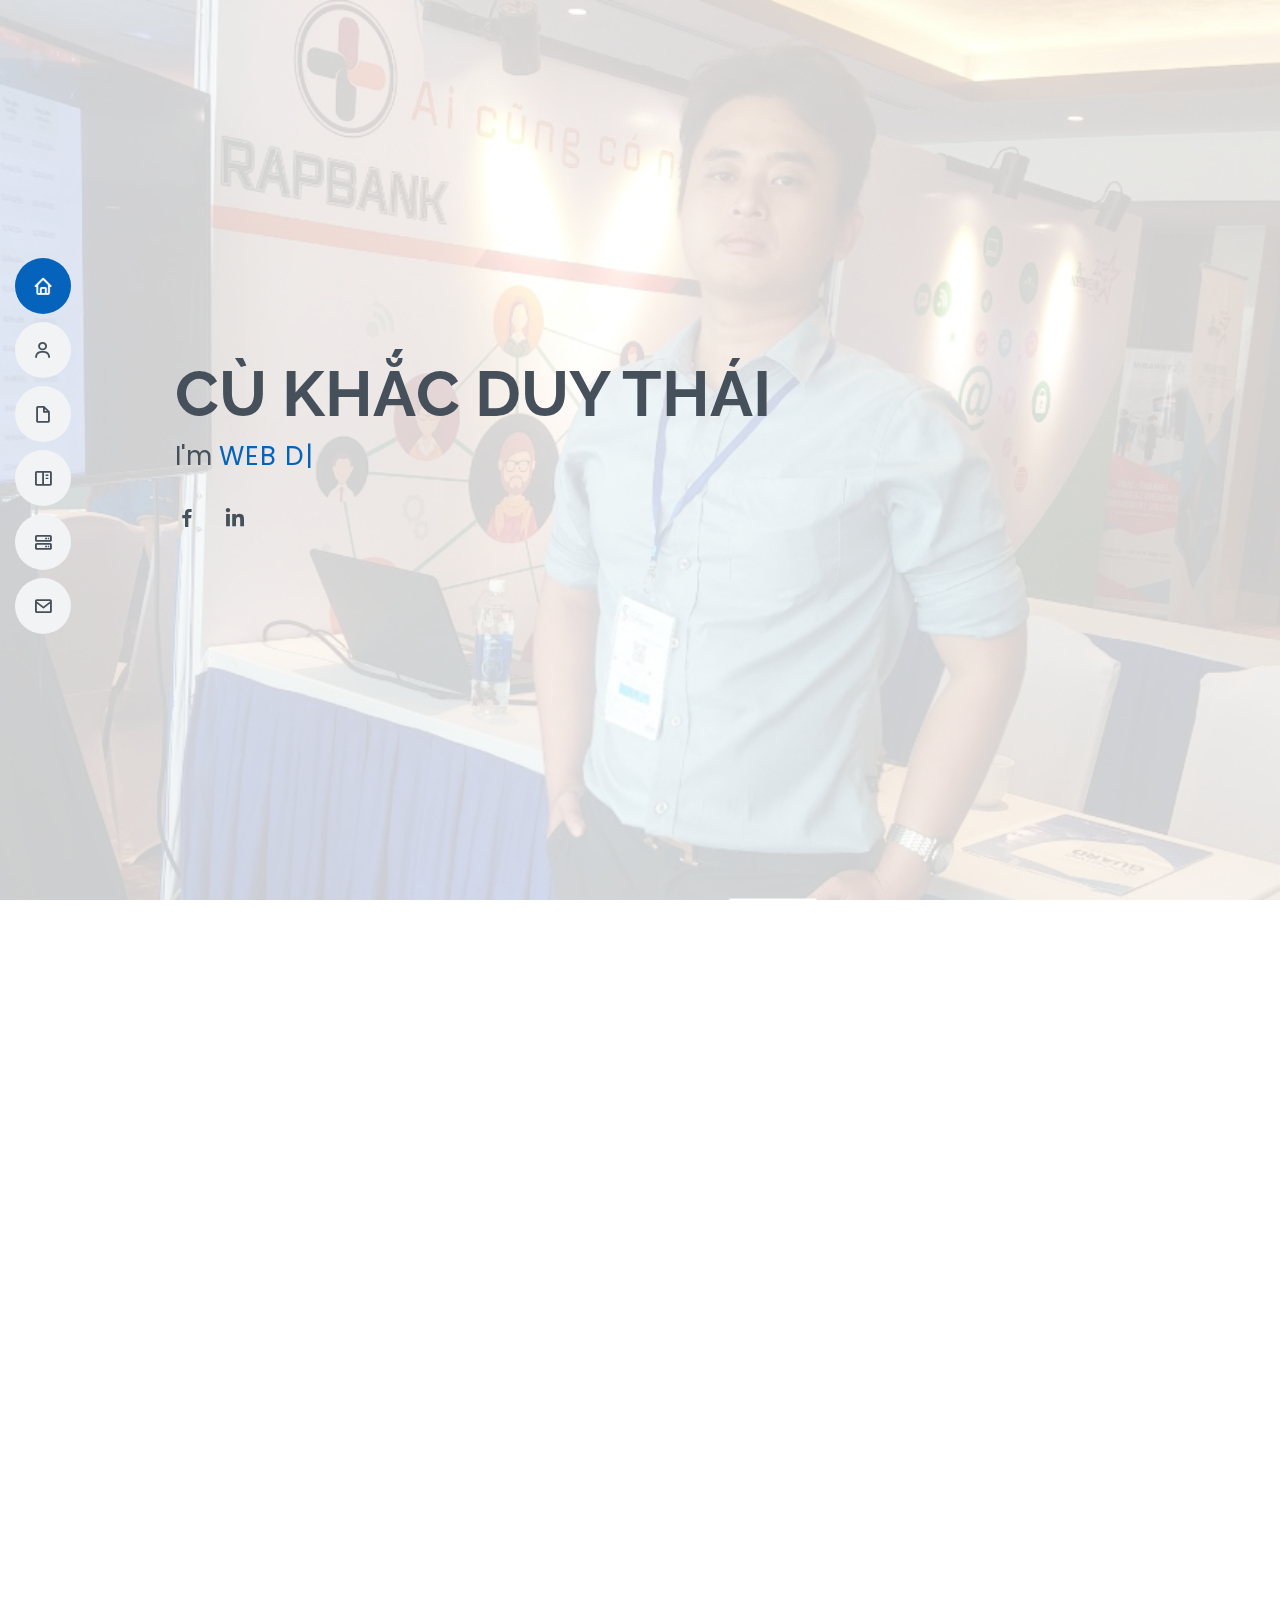
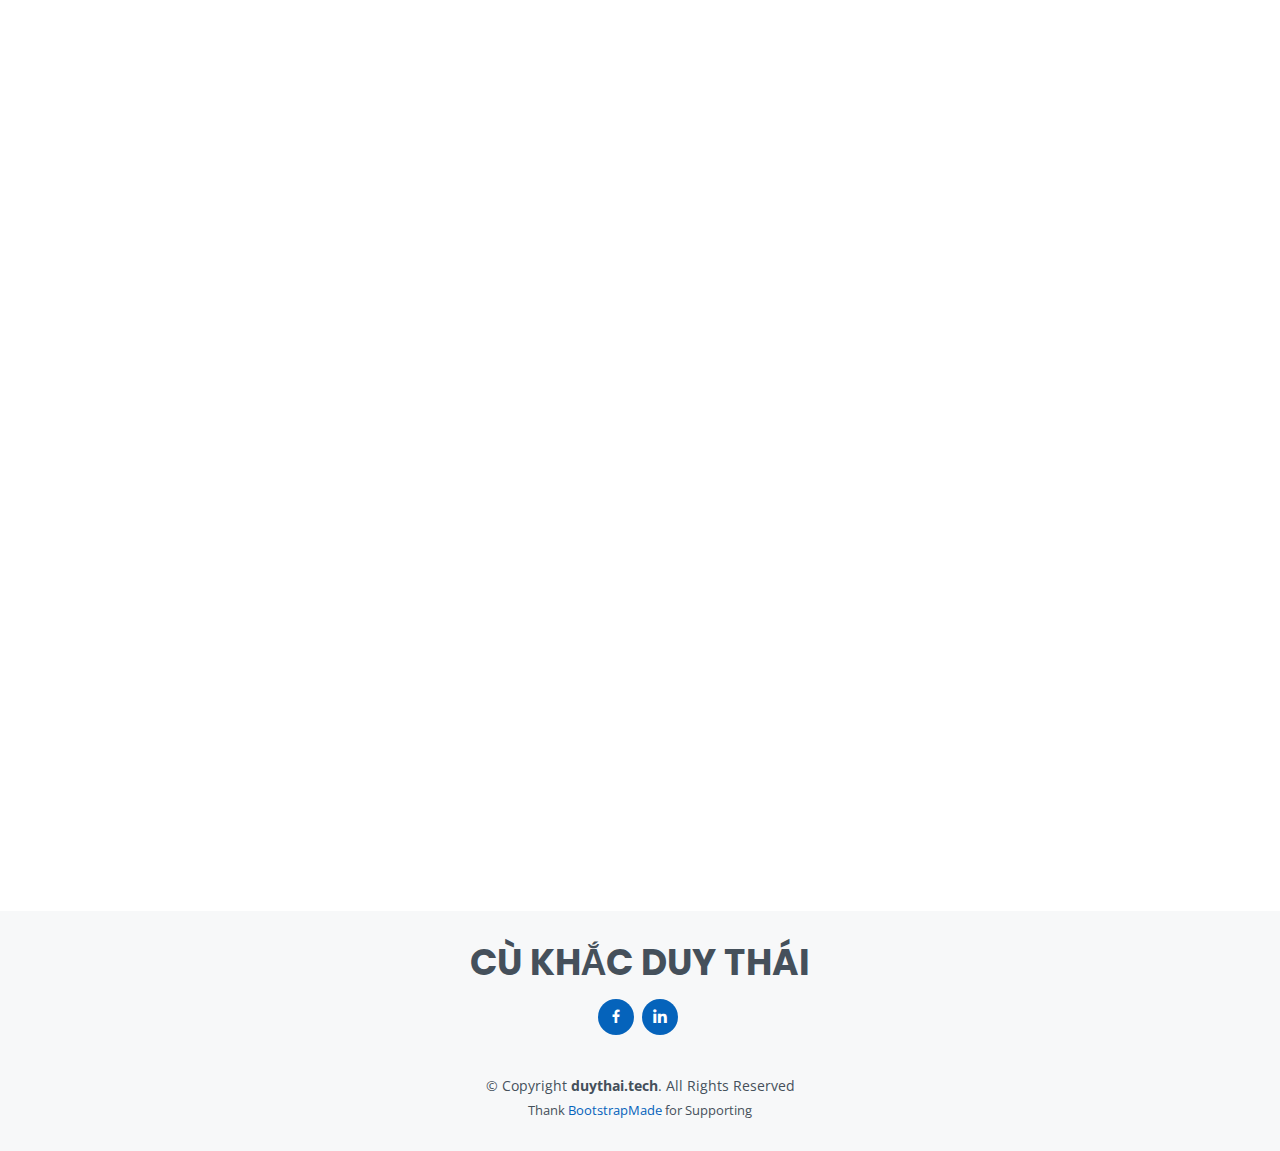
==== index.html @ 3e3659c6 "Update index.html" ====
<!DOCTYPE html>
<html lang="en">

<head>
  <meta charset="utf-8">
  <meta content="width=device-width, initial-scale=1.0" name="viewport">

  <title>Web Developer</title>
  <meta content="" name="description">
  <meta content="" name="keywords">

  <!-- Favicons -->
  <link href="assets/img/favicon.png" rel="icon">
  <link href="assets/img/apple-touch-icon.png" rel="apple-touch-icon">

  <!-- Google Fonts -->
  <link href="https://fonts.googleapis.com/css?family=Open+Sans:300,300i,400,400i,600,600i,700,700i|Raleway:300,300i,400,400i,500,500i,600,600i,700,700i|Poppins:300,300i,400,400i,500,500i,600,600i,700,700i" rel="stylesheet">

  <!-- Vendor CSS Files -->
  <link href="assets/vendor/bootstrap/css/bootstrap.min.css" rel="stylesheet">
  <link href="assets/vendor/icofont/icofont.min.css" rel="stylesheet">
  <link href="assets/vendor/boxicons/css/boxicons.min.css" rel="stylesheet">
  <link href="assets/vendor/venobox/venobox.css" rel="stylesheet">
  <link href="assets/vendor/owl.carousel/assets/owl.carousel.min.css" rel="stylesheet">
  <link href="assets/vendor/aos/aos.css" rel="stylesheet">

  <!-- Template Main CSS File -->
  <link href="assets/css/style.css" rel="stylesheet">

  <!-- =======================================================
  * Template Name: MyResume - v2.2.1
  * Template URL: https://bootstrapmade.com/free-html-bootstrap-template-my-resume/
  * Author: BootstrapMade.com
  * License: https://bootstrapmade.com/license/
  ======================================================== -->
</head>

<body>

  <!-- ======= Mobile nav toggle button ======= -->
  <button type="button" class="mobile-nav-toggle d-xl-none"><i class="icofont-navigation-menu"></i></button>

  <!-- ======= Header ======= -->
  <header id="header" class="d-flex flex-column justify-content-center">

    <nav class="nav-menu">
      <ul>
        <li class="active"><a href="#hero"><i class="bx bx-home"></i> <span>Home</span></a></li>
        <li><a href="#about"><i class="bx bx-user"></i> <span>About</span></a></li>
        <li><a href="#resume"><i class="bx bx-file-blank"></i> <span>Resume</span></a></li>
        <li><a href="#portfolio"><i class="bx bx-book-content"></i> <span>Portfolio</span></a></li>
        <li><a href="#services"><i class="bx bx-server"></i> <span>Services</span></a></li>
        <li><a href="#contact"><i class="bx bx-envelope"></i> <span>Contact</span></a></li>
      </ul>
    </nav><!-- .nav-menu -->

  </header><!-- End Header -->

  <!-- ======= Hero Section ======= -->
  <section id="hero" class="d-flex flex-column justify-content-center">
    <div class="container" data-aos="zoom-in" data-aos-delay="100">
      <h1>CÙ KHẮC DUY THÁI</h1>
      <p>I'm <span class="typed" data-typed-items=" WEB Developer "></span></p>
      <div class="social-links">
  
        <a href="https://www.facebook.com/duythai.art/" class="facebook"><i class="bx bxl-facebook"></i></a>

       
        <a href="https://www.linkedin.com/in/duy-thai93/" class="linkedin"><i class="bx bxl-linkedin"></i></a>
      </div>
    </div>
  </section><!-- End Hero -->

  <main id="main">

    <!-- ======= About Section ======= -->
    <section id="about" class="about">
      <div class="container" data-aos="fade-up">

        <div class="section-title">
          <h2>About</h2>
          <p>To be concluded : "I believe in Hard working better than being talent, and Honest is the golden rule for a quality life."</p>
        </div>

        <div class="row">
          <div class="col-lg-4">
            <img src="assets/img/working.png" class="img-fluid" alt="">
          </div>
          <div class="col-lg-8 pt-4 pt-lg-0 content">
            <h3>I am Websites & Apps Developer.</h3>
            <p class="font-italic">
              With more than 2 years + of experiences in designing WebApp , I am proud to bring customers better products than expected.
            </p>
            <div class="row">
              <div class="col-lg-6">
                <ul>
                  <!-- <li><i class="icofont-rounded-right"></i> <strong>Birthday:</strong> 30 August 1993</li>
                  <li><i class="icofont-rounded-right"></i> <strong>Website:</strong> www.duythai.tech</li> -->
                  <li><i class="icofont-rounded-right"></i> <strong>Phone:</strong> 035.295.4346</li>
                  <li><i class="icofont-rounded-right"></i> <strong>City:</strong> HO CHI MINH city, VietNam</li>
                </ul>
              </div>
              <div class="col-lg-6">
                <ul>
                  <li><i class="icofont-rounded-right"></i> <strong>Age:</strong> 28</li>
                  <li><i class="icofont-rounded-right"></i> <strong>Degree:</strong> Master</li>
                  <li><i class="icofont-rounded-right"></i> <strong>Email:</strong> contact@duythai.tech</li>
                  <li><i class="icofont-rounded-right"></i> <strong>Working Status:</strong> On</li>
                </ul>
              </div>
            </div>
            <p>
              Web developer with 2+ years experiences building and operating web-app system from both front-end and back-end, for small and medium sized companys. Sucessfully build-up muti type of digital products
            </p>
          </div>
        </div>

      </div>
    </section><!-- End About Section -->

    <!-- ======= Facts Section ======= -->
    <section id="facts" class="facts">
      <div class="container" data-aos="fade-up">

        <div class="section-title">
          <h2>Facts</h2>
          <p>I have been working on different projects with different clients. Most of them are satisfied with my attitude and product</p>
        </div>

        <div class="row">

          <div class="col-lg-3 col-md-6">
            <div class="count-box">
              <i class="icofont-simple-smile"></i>
              <span data-toggle="counter-up">15</span>
              <p>Happy Clients</p>
            </div>
          </div>

          <div class="col-lg-3 col-md-6 mt-5 mt-md-0">
            <div class="count-box">
              <i class="icofont-document-folder"></i>
              <span data-toggle="counter-up">20</span>
              <p>Projects</p>
            </div>
          </div>

          <div class="col-lg-3 col-md-6 mt-5 mt-lg-0">
            <div class="count-box">
              <i class="icofont-live-support"></i>
              <span data-toggle="counter-up">1,524</span>
              <p>Hours Of Support</p>
            </div>
          </div>

          <div class="col-lg-3 col-md-6 mt-5 mt-lg-0">
            <div class="count-box">
              <i class="icofont-users-alt-5"></i>
              <span data-toggle="counter-up">4</span>
              <p>Max-Teams</p>
            </div>
          </div>

        </div>

      </div>
    </section><!-- End Facts Section -->

    <!-- ======= Skills Section ======= -->
    <section id="skills" class="skills section-bg">
      <div class="container" data-aos="fade-up">

        <div class="section-title">
          <h2>Skills</h2>
          <p>I have the ability to quickly learn new Languages ​​as well as New Frameworks, so that I can immediately apply  to the Project. Here are some popular platforms</p>
        </div>

        <div class="row skills-content">

          <div class="col-lg-6">
            <h1>Front-End</h1>
            <div class="progress">
              <span class="skill">HTML,CSS <i class="val">100%</i></span>
              <div class="progress-bar-wrap">
                <div class="progress-bar" role="progressbar" aria-valuenow="90" aria-valuemin="0" aria-valuemax="100"></div>
              </div>
            </div>

            <div class="progress">
              <span class="skill">JavaScript, ReactJS, Jquery <i class="val">75%</i></span>
              <div class="progress-bar-wrap">
                <div class="progress-bar" role="progressbar" aria-valuenow="90" aria-valuemin="0" aria-valuemax="100"></div>
              </div>
            </div>

            <div class="progress">
              <span class="skill">Photoshop && Illustration <i class="val">75%</i></span>
              <div class="progress-bar-wrap">
                <div class="progress-bar" role="progressbar" aria-valuenow="85" aria-valuemin="0" aria-valuemax="100"></div>
              </div>
            </div>

          </div>

          <div class="col-lg-6">
            <h1>Back-End</h1>
            <div class="progress">
              <span class="skill">PHP (CMS:Wordpress, Joomla ; Framework: Lavarel ) <i class="val">80%</i></span>
              <div class="progress-bar-wrap">
                <div class="progress-bar" role="progressbar" aria-valuenow="80" aria-valuemin="0" aria-valuemax="100"></div>
              </div>
            </div>

            <div class="progress">
              <span class="skill"> DevOps (Docker, Linux, CI/CD)<i class="val">85%</i></span>
              <div class="progress-bar-wrap">
                <div class="progress-bar" role="progressbar" aria-valuenow="85" aria-valuemin="0" aria-valuemax="100"></div>
              </div>
            </div>

            <div class="progress">
              <span class="skill">Database: MySQl,PostgreSQL  <i class="val">75%</i></span>
              <div class="progress-bar-wrap">
                <div class="progress-bar" role="progressbar" aria-valuenow="75" aria-valuemin="0" aria-valuemax="100"></div>
              </div>
            </div>

          </div>

        </div>

      </div>
    </section><!-- End Skills Section -->

    <!-- ======= Resume Section ======= -->
    <section id="resume" class="resume">
      <div class="container" data-aos="fade-up">

        <div class="section-title">
          <h2>Resume</h2>
          <p>Here are some highlights of my studies and work</p>
        </div>

        <div class="row">
          <div class="col-lg-6">
            <h3 class="resume-title">Sumary</h3>
            <div class="resume-item pb-0">
              <h4>Cù Khắc Duy Thái</h4>
              <p><em>With more than 3 years of experience in designing websites and applications, I am proud to bring customers better products than expected.</em></p>
              <ul>
                <li>HO CHI MINH city, VietNam</li>
                <li>035.295.4346</li>
                <li>contact@duythai.tech</li>
              </ul>
            </div>

            <h3 class="resume-title">Education</h3>
            <div class="resume-item">
              <h4>Graphic Design Technician</h4>
              <h5>2014 - 2015</h5>
              <p><em>University of Science University</em></p>
              <p>+ Learning Senses of Design.</p>
              <p>+ Using Adobe Photoshop and illustration.</p>
            </div>
            <div class="resume-item">
              <h4>Bachelor of English Major</h4>
              <h5>2014 - 2019</h5>
              <p><em>Hoa Sen University</em></p>
              <p>+ Learn English Deeply.</p>
              <p>+ Communicating,Reading,Listening  naturally and effectively.</p>
            </div>
            <div class="resume-item">
              <h4>PHP Programming Certification</h4>
              <h5>2021 - 2022</h5>
              <p><em>Kase Edutech </em></p>
              <p>+ PHP && PHP's Framework</p>
              <p>+ API && WORING with API</p>
            </div>
          </div>
          <div class="col-lg-6">
            <h3 class="resume-title">Professional Experience</h3>
            <div class="resume-item">
              <h4>Web Developer_Rapbank(P2P Lending company)</h4>
              <h5>2019 - 10/2021</h5>
              <p><em>168 Nguyễn công Trứ, P.Nguyễn Thái Bình,Q.1 </em></p>
              <ul>
                <li>Build up and Operates Internal WebApp such as CRM,Report System.</li>
                <li>Build up LandingPages and Network Websites </li>
                <li>Coordinate with Outsourcing Team to build up basement Tech</li>
        
              </ul>
            </div>
            <div class="resume-item">
              <h4>Dev Operation_Rapbank(P2P Lending company)</h4>
              <h5>10/2020 - 10/2021</h5>
              <p><em>Ho Chi Minh city</em></p>
              <ul>
                <li>Builds and Operates Internal WebApp such as CRM, LandingPages.</li>
                <li> Maintain Website, Servers, Hosting.</li>
                <li> Connect to Outsource company for Building Complex Webapp and Mobile App</li>
                <li>Control and Coordinate Teachnical Work-flows. </li>
                </li>
              </ul>
            </div>
            <div class="resume-item">
              <h4>Web Developer_VMP Acedemy (Education and Training company)</h4>
              <h5>3/2022 - 6/2021</h5>
              <p><em>Ho Chi Minh city</em></p>
              <ul>
                <li>Builds Up Quiz games, Landing Pages</li>
                <li> Fix Website bugs, Maintain Servers, Hosting, Increasing Website Speed Load</li>
                <li> Improving Email Marketing System </li>
                </li>
              </ul>
            </div>
               <div class="resume-item">
              <h4> Software Developer_SCC VietNam ( IT, Software Development, Hardware/Networking)</h4>
              <h5>7/2022 - Now</h5>
              <p><em>Ho Chi Minh city</em></p>
              <ul>
                <li>ServiceNow Platform</li>
                <li> Work with ITSM,CSM,ITOM,SAM Process</li>
                <li> Build-up Application </li>
                 <li> Work with UK, Rumania Stakeholder </li>
                </li>
              </ul>
            </div>
            <div class="resume-item">
              <h4>Web Developer_Muti companies and Start-Ups</h4>
              <h5>4/2018 - Now</h5>
              <p><em>Ho Chi Minh city</em></p>
              <ul>
                <li>Build Up Websites base on customer Requirements.</li>
                <li> Build Up Digital Marketing Systems.</li>
               
                </li>
              </ul>
            </div>
          </div>
        </div>

      </div>
    </section><!-- End Resume Section -->

    <!-- ======= Portfolio Section ======= -->
    <section id="portfolio" class="portfolio section-bg">
      <div class="container" data-aos="fade-up">

        <div class="section-title">
          <h2>Portfolio</h2>
          <p>Below are some products that I have delivered to clients out recently. Some are public, some are for internal use only</p>
        </div>

        <div class="row">
          <div class="col-lg-12 d-flex justify-content-center" data-aos="fade-up" data-aos-delay="100">
            <ul id="portfolio-flters">
              <li data-filter="*" class="filter-active">All</li>
              <li data-filter=".filter-app">PHP (Wordpress and Laravel)</li>
              <li data-filter=".filter-card">Raw Html,Css,Javascript</li>
              <li data-filter=".filter-web">ReactJS, Docker</li>
            </ul>
          </div>
        </div>

        <div class="row portfolio-container" data-aos="fade-up" data-aos-delay="200">

          <div class="col-lg-4 col-md-6 portfolio-item filter-app">
            <div class="portfolio-wrap">
              <img src="assets/img/portfolio/image1.png" class="img-fluid" alt="">
              <div class="portfolio-info">
                <h4>App 1</h4>
                <p>App</p>
                <div class="portfolio-links">
                  <a href="assets/img/portfolio/image1.png" data-gall="portfolioGallery" class="venobox" title="App 1"><i class="bx bx-plus"></i></a>
                  <a href="portfolio-details.html" data-gall="portfolioDetailsGallery" data-vbtype="iframe" class="venobox" title="Portfolio Details"><i class="bx bx-link"></i></a>
                </div>
              </div>
            </div>
          </div>

          <div class="col-lg-4 col-md-6 portfolio-item filter-web">
            <div class="portfolio-wrap">
              <img src="assets/img/portfolio/OS1.png" class="img-fluid" alt="">
              <div class="portfolio-info">
                <h4>Web 3</h4>
                <p>Web</p>
                <div class="portfolio-links">
                  <a href="assets/img/portfolio/OS1.png" data-gall="portfolioGallery" class="venobox" title="Web 3"><i class="bx bx-plus"></i></a>
                  <a href="portfolio-details_4.html" data-gall="portfolioDetailsGallery" data-vbtype="iframe" class="venobox" title="Portfolio Details"><i class="bx bx-link"></i></a>
                </div>
              </div>
            </div>
          </div>

          <div class="col-lg-4 col-md-6 portfolio-item filter-app ">
            <div class="portfolio-wrap">
              <img src="assets/img/portfolio/image2.PNG" class="img-fluid" alt="">
              <div class="portfolio-info">
                <h4>App 2</h4>
                <p>App</p>
                <div class="portfolio-links">
                  <a href="assets/img/portfolio/image2.PNG" data-gall="portfolioGallery" class="venobox" title="App 2"><i class="bx bx-plus"></i></a>
                  <a href="portfolio-details_1.html" data-gall="portfolioDetailsGallery" data-vbtype="iframe" class="venobox" title="Portfolio Details"><i class="bx bx-link"></i></a>
                </div>
              </div>
            </div>
          </div>
          <div class="col-lg-4 col-md-6 portfolio-item filter-app ">
            <div class="portfolio-wrap">
              <img src="assets/img/portfolio/tkg-holding.png" class="img-fluid" alt="">
              <div class="portfolio-info">
                <h4>App 4</h4>
                <p>App</p>
                <div class="portfolio-links">
                  <a href="assets/img/portfolio/tkg-holding.png" data-gall="portfolioGallery" class="venobox" title="App 2"><i class="bx bx-plus"></i></a>
                  <a href="portfolio-details_tkg.html" data-gall="portfolioDetailsGallery" data-vbtype="iframe" class="venobox" title="Portfolio Details"><i class="bx bx-link"></i></a>
                </div>
              </div>
            </div>
          </div>

     
          <div class="col-lg-4 col-md-6 portfolio-item filter-web">
            <div class="portfolio-wrap">
              <img src="assets/img/portfolio/OS2.png" class="img-fluid" alt="">
              <div class="portfolio-info">
                <h4>Web 2</h4>
                <p>Web</p>
                <div class="portfolio-links">
                  <a href="assets/img/portfolio/OS2.png" data-gall="portfolioGallery" class="venobox" title="Web 2"><i class="bx bx-plus"></i></a>
                  <a href="portfolio-details_4.html" data-gall="portfolioDetailsGallery" data-vbtype="iframe" class="venobox" title="Portfolio Details"><i class="bx bx-link"></i></a>
                </div>
              </div>
            </div>
          </div>

          <div class="col-lg-4 col-md-6 portfolio-item filter-app filter-web">
            <div class="portfolio-wrap">
              <img src="assets/img/portfolio/image3.PNG" class="img-fluid" alt="">
              <div class="portfolio-info">
                <h4>App 3</h4>
                <p>App</p>
                <div class="portfolio-links">
                  <a href="assets/img/portfolio/image3.PNG" data-gall="portfolioGallery" class="venobox" title="App 3"><i class="bx bx-plus"></i></a>
                  <a href="portfolio-details_2.html" data-gall="portfolioDetailsGallery" data-vbtype="iframe" class="venobox" title="Portfolio Details"><i class="bx bx-link"></i></a>
                </div>
              </div>
            </div>
          </div>

  

          <div class="col-lg-4 col-md-6 portfolio-item filter-card">
            <div class="portfolio-wrap">
              <img src="assets/img/portfolio/vmp_quiz.png" class="img-fluid" alt="">
              <div class="portfolio-info">
                <h4>Card 3</h4>
                <p>Card</p>
                <div class="portfolio-links">
                  <a href="assets/img/portfolio/vmp_quiz.png" data-gall="portfolioGallery" class="venobox" title="Card 3"><i class="bx bx-plus"></i></a>
                  <a href="portfolio-details_3.html" data-gall="portfolioDetailsGallery" data-vbtype="iframe" class="venobox" title="Portfolio Details"><i class="bx bx-link"></i></a>
                </div>
              </div>
            </div>
          </div>

          <div class="col-lg-4 col-md-6 portfolio-item filter-web">
            <div class="portfolio-wrap">
              <img src="assets/img/portfolio/OS3.png" class="img-fluid" alt="">
              <div class="portfolio-info">
                <h4>Web 3</h4>
                <p>Web</p>
                <div class="portfolio-links">
                  <a href="assets/img/portfolio/OS3.png" data-gall="portfolioGallery" class="venobox" title="Web 3"><i class="bx bx-plus"></i></a>
                  <a href="portfolio-details_4.html" data-gall="portfolioDetailsGallery" data-vbtype="iframe" class="venobox" title="Portfolio Details"><i class="bx bx-link"></i></a>
                </div>
              </div>
            </div>
          </div>

        </div>

      </div>
    </section><!-- End Portfolio Section -->
     <!-- ======= Services Section ======= -->
    <section id="services" class="services">
      <div class="container" data-aos="fade-up">

        <div class="section-title">
          <h2>Achievements</h2>
          <p>My company and I have won several awards. </p>
        </div>

        <div class="row">

          <div class="col-lg-6 col-md-6 d-flex align-items-stretch mt-6 mt-md-0" data-aos="zoom-in" data-aos-delay="200">
            <div class="icon-box iconbox-blue">
              <div class="icon">
                <svg width="100" height="100" viewBox="0 0 600 600" xmlns="http://www.w3.org/2000/svg">
                  <path stroke="none" stroke-width="0" fill="#f5f5f5" d="M300,521.0016835830174C376.1290562159157,517.8887921683347,466.0731472004068,529.7835943286574,510.70327084640275,468.03025145048787C554.3714126377745,407.6079735673963,508.03601936045806,328.9844924480964,491.2728898941984,256.3432110539036C474.5976632858925,184.082847569629,479.9380746630129,96.60480741107993,416.23090153303,58.64404602377083C348.86323505073057,18.502131276798302,261.93793281208167,40.57373210992963,193.5410806939664,78.93577620505333C130.42746243093433,114.334589627462,98.30271207620316,179.96522072025542,76.75703585869454,249.04625023123273C51.97151888228291,328.5150500222984,13.704378332031375,421.85034740162234,66.52175969318436,486.19268352777647C119.04800174914682,550.1803526380478,217.28368757567262,524.383925680826,300,521.0016835830174"></path>
                </svg>
                <i class="bx bxl-dribbble"></i>
              </div>
              <h4><a href="">TOP 16 Fintech VietNam Final Round 2019</a></h4>
              <!-- <p>Voluptatum deleniti atque corrupti quos dolores et quas molestias excepturi</p> -->
            </div>
          </div>

          <div class="col-lg-6 col-md-6 d-flex align-items-stretch mt-6 mt-md-0" data-aos="zoom-in" data-aos-delay="200">
            <div class="icon-box iconbox-orange ">
              <div class="icon">
                <svg width="100" height="100" viewBox="0 0 600 600" xmlns="http://www.w3.org/2000/svg">
                  <path stroke="none" stroke-width="0" fill="#f5f5f5" d="M300,582.0697525312426C382.5290701553225,586.8405444964366,449.9789794690241,525.3245884688669,502.5850820975895,461.55621195738473C556.606425686781,396.0723002908107,615.8543463187945,314.28637112970534,586.6730223649479,234.56875336149918C558.9533121215079,158.8439757836574,454.9685369536778,164.00468322053177,381.49747125262974,130.76875717737553C312.15926192815925,99.40240125094834,248.97055460311594,18.661163978235184,179.8680185752513,50.54337015887873C110.5421016452524,82.52863877960104,119.82277516462835,180.83849132639028,109.12597500060166,256.43424936330496C100.08760227029461,320.3096726198365,92.17705696193138,384.0621239912766,124.79988738764834,439.7174275375508C164.83382741302287,508.01625554203684,220.96474134820875,577.5009287672846,300,582.0697525312426"></path>
                </svg>
                <i class="bx bx-file"></i>
              </div>
              <h4><a href="">Top 32 Retail Banking 2020</a></h4>
              <!-- <p>Duis aute irure dolor in reprehenderit in voluptate velit esse cillum dolore</p> -->
            </div>
          </div>



        </div>

      </div>
    </section><!-- End Services Section -->

    <!-- ======= Services Section ======= -->
    <section id="services" class="services">
      <div class="container" data-aos="fade-up">

        <div class="section-title">
          <h2>Freelancer Corner</h2>
          <p>If you have some of the below needs, do not hesitate to contact me, I can provide you with solutions that suit your budget as well as company situation.</p>
        </div>

        <div class="row">

          <div class="col-lg-4 col-md-6 d-flex align-items-stretch" data-aos="zoom-in" data-aos-delay="100">
            <div class="icon-box iconbox-blue">
              <div class="icon">
                <svg width="100" height="100" viewBox="0 0 600 600" xmlns="http://www.w3.org/2000/svg">
                  <path stroke="none" stroke-width="0" fill="#f5f5f5" d="M300,521.0016835830174C376.1290562159157,517.8887921683347,466.0731472004068,529.7835943286574,510.70327084640275,468.03025145048787C554.3714126377745,407.6079735673963,508.03601936045806,328.9844924480964,491.2728898941984,256.3432110539036C474.5976632858925,184.082847569629,479.9380746630129,96.60480741107993,416.23090153303,58.64404602377083C348.86323505073057,18.502131276798302,261.93793281208167,40.57373210992963,193.5410806939664,78.93577620505333C130.42746243093433,114.334589627462,98.30271207620316,179.96522072025542,76.75703585869454,249.04625023123273C51.97151888228291,328.5150500222984,13.704378332031375,421.85034740162234,66.52175969318436,486.19268352777647C119.04800174914682,550.1803526380478,217.28368757567262,524.383925680826,300,521.0016835830174"></path>
                </svg>
                <i class="bx bxl-dribbble"></i>
              </div>
              <h4><a href="">Freelancer Build-Up Website</a></h4>
              <!-- <p>Voluptatum deleniti atque corrupti quos dolores et quas molestias excepturi</p> -->
            </div>
          </div>

          <div class="col-lg-4 col-md-6 d-flex align-items-stretch mt-4 mt-md-0" data-aos="zoom-in" data-aos-delay="200">
            <div class="icon-box iconbox-orange ">
              <div class="icon">
                <svg width="100" height="100" viewBox="0 0 600 600" xmlns="http://www.w3.org/2000/svg">
                  <path stroke="none" stroke-width="0" fill="#f5f5f5" d="M300,582.0697525312426C382.5290701553225,586.8405444964366,449.9789794690241,525.3245884688669,502.5850820975895,461.55621195738473C556.606425686781,396.0723002908107,615.8543463187945,314.28637112970534,586.6730223649479,234.56875336149918C558.9533121215079,158.8439757836574,454.9685369536778,164.00468322053177,381.49747125262974,130.76875717737553C312.15926192815925,99.40240125094834,248.97055460311594,18.661163978235184,179.8680185752513,50.54337015887873C110.5421016452524,82.52863877960104,119.82277516462835,180.83849132639028,109.12597500060166,256.43424936330496C100.08760227029461,320.3096726198365,92.17705696193138,384.0621239912766,124.79988738764834,439.7174275375508C164.83382741302287,508.01625554203684,220.96474134820875,577.5009287672846,300,582.0697525312426"></path>
                </svg>
                <i class="bx bx-file"></i>
              </div>
              <h4><a href="">Freelancer Digital System Build-Up</a></h4>
              <!-- <p>Duis aute irure dolor in reprehenderit in voluptate velit esse cillum dolore</p> -->
            </div>
          </div>

          <div class="col-lg-4 col-md-6 d-flex align-items-stretch mt-4 mt-lg-0" data-aos="zoom-in" data-aos-delay="300">
            <div class="icon-box iconbox-pink">
              <div class="icon">
                <svg width="100" height="100" viewBox="0 0 600 600" xmlns="http://www.w3.org/2000/svg">
                  <path stroke="none" stroke-width="0" fill="#f5f5f5" d="M300,541.5067337569781C382.14930387511276,545.0595476570109,479.8736841581634,548.3450877840088,526.4010558755058,480.5488172755941C571.5218469581645,414.80211281144784,517.5187510058486,332.0715597781072,496.52539010469104,255.14436215662573C477.37192572678356,184.95920475031193,473.57363656557914,105.61284051026155,413.0603344069578,65.22779650032875C343.27470386102294,18.654635553484475,251.2091493199835,5.337323636656869,175.0934190732945,40.62881213300186C97.87086631185822,76.43348514350839,51.98124368387456,156.15599469081315,36.44837278890362,239.84606092416172C21.716077023791087,319.22268207091537,43.775223500013084,401.1760424656574,96.891909868211,461.97329694683043C147.22146801428983,519.5804099606455,223.5754009179313,538.201503339737,300,541.5067337569781"></path>
                </svg>
                <i class="bx bx-tachometer"></i>
              </div>
              <h4><a href="">Freelancer Hepldesk IT</a></h4>
              <!-- <p>Excepteur sint occaecat cupidatat non proident, sunt in culpa qui officia</p> -->
            </div>
          </div>


        </div>

      </div>
    </section><!-- End Services Section -->

   
    <!-- ======= Contact Section ======= -->
    <section id="contact" class="contact">
      <div class="container" data-aos="fade-up">

        <div class="section-title">
          <h2>Contact</h2>
        </div>

        <div class="row mt-1">

          <div class="col-lg-4">
            <div class="info">
              <div class="address">
                <i class="icofont-google-map"></i>
                <h4>Location:</h4>
                <p>Ho Chi Minh, VietNam</p>
              </div>

              <div class="email">
                <i class="icofont-envelope"></i>
                <h4>Email:</h4>
                <p>contact@duythai.tech</p>
              </div>

              <div class="phone">
                <i class="icofont-phone"></i>
                <h4>Call:</h4>
                <p>0352954346</p>
              </div>

            </div>

          </div>

          <div class="col-lg-8 mt-5 mt-lg-0">

            <form action="forms/contact.php" method="post" role="form" class="php-email-form">
              <div class="form-row">
                <div class="col-md-6 form-group">
                  <input type="text" name="name" class="form-control" id="name" placeholder="Your Name" data-rule="minlen:4" data-msg="Please enter at least 4 chars" />
                  <div class="validate"></div>
                </div>
                <div class="col-md-6 form-group">
                  <input type="email" class="form-control" name="email" id="email" placeholder="Your Email" data-rule="email" data-msg="Please enter a valid email" />
                  <div class="validate"></div>
                </div>
              </div>
              <div class="form-group">
                <input type="text" class="form-control" name="subject" id="subject" placeholder="Subject" data-rule="minlen:4" data-msg="Please enter at least 8 chars of subject" />
                <div class="validate"></div>
              </div>
              <div class="form-group">
                <textarea class="form-control" name="message" rows="5" data-rule="required" data-msg="Please write something for us" placeholder="Message"></textarea>
                <div class="validate"></div>
              </div>
              <div class="mb-3">
                <div class="loading">Loading</div>
                <div class="error-message"></div>
                <div class="sent-message">Your message has been sent. Thank you!</div>
              </div>
              <div class="text-center"><button type="submit">Send Message</button></div>
            </form>

          </div>

        </div>

      </div>
    </section><!-- End Contact Section -->

  </main><!-- End #main -->

  <!-- ======= Footer ======= -->
  <footer id="footer">
    <div class="container">
      <h3>CÙ KHẮC DUY THÁI</h3>
      <!-- <p>Et aut eum quis fuga eos sunt ipsa nihil. Labore corporis magni eligendi fuga maxime saepe commodi placeat.</p> -->
      <div class="social-links">
       
        <a href="https://www.facebook.com/duythai.art/" class="facebook"><i class="bx bxl-facebook"></i></a>
       
      
        <a href="https://www.linkedin.com/in/duy-thai93/" class="linkedin"><i class="bx bxl-linkedin"></i></a>
      </div>
      <div class="copyright">
        &copy; Copyright <strong><span>duythai.tech</span></strong>. All Rights Reserved
      </div>
      <div class="credits">
        <!-- All the links in the footer should remain intact. -->
        <!-- You can delete the links only if you purchased the pro version. -->
        <!-- Licensing information: [license-url] -->
        <!-- Purchase the pro version with working PHP/AJAX contact form: https://bootstrapmade.com/free-html-bootstrap-template-my-resume/ -->
        Thank <a href="https://bootstrapmade.com/">BootstrapMade</a> for Supporting
      </div>
    </div>
  </footer><!-- End Footer -->

  <a href="#" class="back-to-top"><i class="bx bx-up-arrow-alt"></i></a>
  <div id="preloader"></div>

  <!-- Vendor JS Files -->
  <script src="assets/vendor/jquery/jquery.min.js"></script>
  <script src="assets/vendor/bootstrap/js/bootstrap.bundle.min.js"></script>
  <script src="assets/vendor/jquery.easing/jquery.easing.min.js"></script>
  <script src="assets/vendor/php-email-form/validate.js"></script>
  <script src="assets/vendor/waypoints/jquery.waypoints.min.js"></script>
  <script src="assets/vendor/counterup/counterup.min.js"></script>
  <script src="assets/vendor/isotope-layout/isotope.pkgd.min.js"></script>
  <script src="assets/vendor/venobox/venobox.min.js"></script>
  <script src="assets/vendor/owl.carousel/owl.carousel.min.js"></script>
  <script src="assets/vendor/typed.js/typed.min.js"></script>
  <script src="assets/vendor/aos/aos.js"></script>

  <!-- Template Main JS File -->
  <script src="assets/js/main.js"></script>

</body>

</html>
---- assets/vendor/venobox/venobox.css ----
/* ------ venobox.css --------*/
.vbox-overlay *, .vbox-overlay *:before, .vbox-overlay *:after{
    -webkit-backface-visibility: hidden;
    -webkit-box-sizing:border-box;
    -moz-box-sizing:border-box;
    box-sizing:border-box;
}
.vbox-overlay * { 
    -webkit-backface-visibility: visible;
    backface-visibility: visible;
}
.vbox-overlay{
    display: -webkit-flex;
    display: flex;
    -webkit-flex-direction: column;
    flex-direction: column;
    -webkit-justify-content: center;
    justify-content: center;
    -webkit-align-items: center;
    align-items: center;
    position: fixed;
    left: 0;
    top: 0;
    bottom: 0;
    right: 0;
    z-index: 999999;
}

/* ----- navigation ----- */
.vbox-title{
    width: 100%;
    height: 40px;
    float: left;
    text-align: center;
    line-height: 28px;
    font-size: 12px;
    padding: 6px 50px;
    overflow: hidden;
    position: fixed;
    display: none;
    left: 0;
    z-index: 89;
}
.vbox-close{
    cursor: pointer;
    position: fixed;
    top: -1px;
    right: 0;
    width: 50px;
    height: 40px;
    padding: 6px;
    display: block;
    background-position:10px center;
    overflow: hidden;
    font-size: 24px;
    line-height: 1;
    text-align: center;
    z-index: 99;
}
.vbox-left{
    cursor: pointer;
    position: fixed;
    left: 0;
    height: 40px;
    overflow: hidden;
    line-height: 28px;
    font-size: 12px;
    z-index: 99;
    display: flex;
    align-items:center;
}
.vbox-num{
    display: inline-block;
    margin: 6px 0 6px 15px;
}
/* ----- Social share ----- */
.vbox-share{
    line-height: 28px;
    font-size: 12px;
    overflow: hidden;
    position: fixed;
    left: 0;
    z-index: 98;
    display: flex;
    align-items:center;
    justify-content: center;
    width: 100%;
    text-align: center;
}
.vbox-share svg{
    max-height: 28px;
    width: 28px;
    z-index: 10;
    margin-left: 12px;
    margin-top: 6px;
    margin-bottom: 6px;
    vertical-align: middle;
}


/* ----- navigation ARROWS ----- */
.vbox-next, .vbox-prev{
    position: fixed;
    top: 50%;
    margin-top: -15px;
    overflow: hidden;
    cursor: pointer;
    display: block;
    width: 45px;
    height: 45px;
    z-index: 99;
}
.vbox-next span, .vbox-prev span{
    position: relative;
    width: 20px;
    height: 20px;
    border: 2px solid transparent;
    border-top-color: #B6B6B6;
    border-right-color: #B6B6B6;
    text-indent: -100px;
    position: absolute;
    top: 8px;
    display: block;
}
.vbox-prev{
    left: 15px;
}
.vbox-next{
    right: 15px;
}
.vbox-prev span{
    left: 10px;
    -ms-transform: rotate(-135deg);
    -webkit-transform: rotate(-135deg);
    transform: rotate(-135deg);
}
.vbox-next span{
    -ms-transform: rotate(45deg);
    -webkit-transform: rotate(45deg);
    transform: rotate(45deg);
    right: 10px;
}
/* ------- inline window ------ */
.vbox-inline{
    width: 420px;
    height: 315px;
    height: 70vh;
    padding: 10px;
    background: #fff;
    margin: 0 auto;
    overflow: auto;
    text-align: left;
}
/* ------- Video & iFrames window ------ */
.venoframe{
    max-width: 100%;
    width: 100%;
    border: none;
    width: 100%;
    height: 260px;
    height: 70vh;
}
.venoframe.vbvid{
    height: 260px;
}
@media (min-width: 768px) {
    .venoframe, .vbox-inline{
        width: 90%;
        height: 360px;
        height: 70vh;
    }
    .venoframe.vbvid{
        width: 640px;
        height: 360px;
    }
}
@media (min-width: 992px) {
    .venoframe, .vbox-inline{
        max-width: 1200px;
        width: 80%;
        height: 540px;
        height: 70vh;
    }
    .venoframe.vbvid{
        width: 960px;
        height: 540px;
    }
}
/* 
Please do NOT edit this part! 
or at least read this note: http://i.imgur.com/7C0ws9e.gif
*/
.vbox-open{
    overflow: hidden;
}
.vbox-container{
    position: absolute;
    left: 0;
    right: 0;
    top: 0;
    bottom: 0;
    overflow-x: hidden;
    overflow-y: scroll;
    overflow-scrolling: touch;
    -webkit-overflow-scrolling: touch;
    z-index: 20;
    max-height: 100%;

}

.vbox-content{
    text-align: center;
    float: left;
    width: 100%;
    position: relative;
    overflow: hidden;
    padding: 20px 4%;
}
.vbox-container img{
    max-width: 100%;
    height: auto;
}
.vbox-figlio{
    box-shadow: 0 0 12px rgba(0,0,0,0.19), 0 6px 6px rgba(0,0,0,0.23);
    max-width: 100%;
    text-align: initial;
}
img.vbox-figlio{
    -webkit-user-select: none;
-khtml-user-select: none;
-moz-user-select: none;
-o-user-select: none;
user-select: none;
}
.vbox-content.swipe-left{
    margin-left: -200px !important;
}
.vbox-content.swipe-right{
    margin-left: 200px !important;
}
.vbox-animated{
    webkit-transition: margin 300ms ease-out;
    transition: margin 300ms ease-out;
}

/* ---------- preloader ----------
 * SPINKIT 
 * http://tobiasahlin.com/spinkit/
-------------------------------- */
.sk-double-bounce,.sk-rotating-plane{width:40px;height:40px;margin:40px auto}.sk-rotating-plane{background-color:#333;-webkit-animation:sk-rotatePlane 1.2s infinite ease-in-out;animation:sk-rotatePlane 1.2s infinite ease-in-out}@-webkit-keyframes sk-rotatePlane{0%{-webkit-transform:perspective(120px) rotateX(0) rotateY(0);transform:perspective(120px) rotateX(0) rotateY(0)}50%{-webkit-transform:perspective(120px) rotateX(-180.1deg) rotateY(0);transform:perspective(120px) rotateX(-180.1deg) rotateY(0)}100%{-webkit-transform:perspective(120px) rotateX(-180deg) rotateY(-179.9deg);transform:perspective(120px) rotateX(-180deg) rotateY(-179.9deg)}}@keyframes sk-rotatePlane{0%{-webkit-transform:perspective(120px) rotateX(0) rotateY(0);transform:perspective(120px) rotateX(0) rotateY(0)}50%{-webkit-transform:perspective(120px) rotateX(-180.1deg) rotateY(0);transform:perspective(120px) rotateX(-180.1deg) rotateY(0)}100%{-webkit-transform:perspective(120px) rotateX(-180deg) rotateY(-179.9deg);transform:perspective(120px) rotateX(-180deg) rotateY(-179.9deg)}}.sk-double-bounce{position:relative}.sk-double-bounce .sk-child{width:100%;height:100%;border-radius:50%;background-color:#333;opacity:.6;position:absolute;top:0;left:0;-webkit-animation:sk-doubleBounce 2s infinite ease-in-out;animation:sk-doubleBounce 2s infinite ease-in-out}.sk-chasing-dots .sk-child,.sk-spinner-pulse,.sk-three-bounce .sk-child{background-color:#333;border-radius:100%}.sk-double-bounce .sk-double-bounce2{-webkit-animation-delay:-1s;animation-delay:-1s}@-webkit-keyframes sk-doubleBounce{0%,100%{-webkit-transform:scale(0);transform:scale(0)}50%{-webkit-transform:scale(1);transform:scale(1)}}@keyframes sk-doubleBounce{0%,100%{-webkit-transform:scale(0);transform:scale(0)}50%{-webkit-transform:scale(1);transform:scale(1)}}.sk-wave{margin:40px auto;width:50px;height:40px;text-align:center;font-size:10px}.sk-wave .sk-rect{background-color:#333;height:100%;width:6px;display:inline-block;-webkit-animation:sk-waveStretchDelay 1.2s infinite ease-in-out;animation:sk-waveStretchDelay 1.2s infinite ease-in-out}.sk-wave .sk-rect1{-webkit-animation-delay:-1.2s;animation-delay:-1.2s}.sk-wave .sk-rect2{-webkit-animation-delay:-1.1s;animation-delay:-1.1s}.sk-wave .sk-rect3{-webkit-animation-delay:-1s;animation-delay:-1s}.sk-wave .sk-rect4{-webkit-animation-delay:-.9s;animation-delay:-.9s}.sk-wave .sk-rect5{-webkit-animation-delay:-.8s;animation-delay:-.8s}@-webkit-keyframes sk-waveStretchDelay{0%,100%,40%{-webkit-transform:scaleY(.4);transform:scaleY(.4)}20%{-webkit-transform:scaleY(1);transform:scaleY(1)}}@keyframes sk-waveStretchDelay{0%,100%,40%{-webkit-transform:scaleY(.4);transform:scaleY(.4)}20%{-webkit-transform:scaleY(1);transform:scaleY(1)}}.sk-wandering-cubes{margin:40px auto;width:40px;height:40px;position:relative}.sk-wandering-cubes .sk-cube{background-color:#333;width:10px;height:10px;position:absolute;top:0;left:0;-webkit-animation:sk-wanderingCube 1.8s ease-in-out -1.8s infinite both;animation:sk-wanderingCube 1.8s ease-in-out -1.8s infinite both}.sk-chasing-dots,.sk-spinner-pulse{width:40px;height:40px;margin:40px auto}.sk-wandering-cubes .sk-cube2{-webkit-animation-delay:-.9s;animation-delay:-.9s}@-webkit-keyframes sk-wanderingCube{0%{-webkit-transform:rotate(0);transform:rotate(0)}25%{-webkit-transform:translateX(30px) rotate(-90deg) scale(.5);transform:translateX(30px) rotate(-90deg) scale(.5)}50%{-webkit-transform:translateX(30px) translateY(30px) rotate(-179deg);transform:translateX(30px) translateY(30px) rotate(-179deg)}50.1%{-webkit-transform:translateX(30px) translateY(30px) rotate(-180deg);transform:translateX(30px) translateY(30px) rotate(-180deg)}75%{-webkit-transform:translateX(0) translateY(30px) rotate(-270deg) scale(.5);transform:translateX(0) translateY(30px) rotate(-270deg) scale(.5)}100%{-webkit-transform:rotate(-360deg);transform:rotate(-360deg)}}@keyframes sk-wanderingCube{0%{-webkit-transform:rotate(0);transform:rotate(0)}25%{-webkit-transform:translateX(30px) rotate(-90deg) scale(.5);transform:translateX(30px) rotate(-90deg) scale(.5)}50%{-webkit-transform:translateX(30px) translateY(30px) rotate(-179deg);transform:translateX(30px) translateY(30px) rotate(-179deg)}50.1%{-webkit-transform:translateX(30px) translateY(30px) rotate(-180deg);transform:translateX(30px) translateY(30px) rotate(-180deg)}75%{-webkit-transform:translateX(0) translateY(30px) rotate(-270deg) scale(.5);transform:translateX(0) translateY(30px) rotate(-270deg) scale(.5)}100%{-webkit-transform:rotate(-360deg);transform:rotate(-360deg)}}.sk-spinner-pulse{-webkit-animation:sk-pulseScaleOut 1s infinite ease-in-out;animation:sk-pulseScaleOut 1s infinite ease-in-out}@-webkit-keyframes sk-pulseScaleOut{0%{-webkit-transform:scale(0);transform:scale(0)}100%{-webkit-transform:scale(1);transform:scale(1);opacity:0}}@keyframes sk-pulseScaleOut{0%{-webkit-transform:scale(0);transform:scale(0)}100%{-webkit-transform:scale(1);transform:scale(1);opacity:0}}.sk-chasing-dots{position:relative;text-align:center;-webkit-animation:sk-chasingDotsRotate 2s infinite linear;animation:sk-chasingDotsRotate 2s infinite linear}.sk-chasing-dots .sk-child{width:60%;height:60%;display:inline-block;position:absolute;top:0;-webkit-animation:sk-chasingDotsBounce 2s infinite ease-in-out;animation:sk-chasingDotsBounce 2s infinite ease-in-out}.sk-chasing-dots .sk-dot2{top:auto;bottom:0;-webkit-animation-delay:-1s;animation-delay:-1s}@-webkit-keyframes sk-chasingDotsRotate{100%{-webkit-transform:rotate(360deg);transform:rotate(360deg)}}@keyframes sk-chasingDotsRotate{100%{-webkit-transform:rotate(360deg);transform:rotate(360deg)}}@-webkit-keyframes sk-chasingDotsBounce{0%,100%{-webkit-transform:scale(0);transform:scale(0)}50%{-webkit-transform:scale(1);transform:scale(1)}}@keyframes sk-chasingDotsBounce{0%,100%{-webkit-transform:scale(0);transform:scale(0)}50%{-webkit-transform:scale(1);transform:scale(1)}}.sk-three-bounce{margin:40px auto;width:80px;text-align:center}.sk-three-bounce .sk-child{width:20px;height:20px;display:inline-block;-webkit-animation:sk-three-bounce 1.4s ease-in-out 0s infinite both;animation:sk-three-bounce 1.4s ease-in-out 0s infinite both}.sk-circle .sk-child:before,.sk-fading-circle .sk-circle:before{display:block;border-radius:100%;content:'';background-color:#333}.sk-three-bounce .sk-bounce1{-webkit-animation-delay:-.32s;animation-delay:-.32s}.sk-three-bounce .sk-bounce2{-webkit-animation-delay:-.16s;animation-delay:-.16s}@-webkit-keyframes sk-three-bounce{0%,100%,80%{-webkit-transform:scale(0);transform:scale(0)}40%{-webkit-transform:scale(1);transform:scale(1)}}@keyframes sk-three-bounce{0%,100%,80%{-webkit-transform:scale(0);transform:scale(0)}40%{-webkit-transform:scale(1);transform:scale(1)}}.sk-circle{margin:40px auto;width:40px;height:40px;position:relative}.sk-circle .sk-child{width:100%;height:100%;position:absolute;left:0;top:0}.sk-circle .sk-child:before{margin:0 auto;width:15%;height:15%;-webkit-animation:sk-circleBounceDelay 1.2s infinite ease-in-out both;animation:sk-circleBounceDelay 1.2s infinite ease-in-out both}.sk-circle .sk-circle2{-webkit-transform:rotate(30deg);-ms-transform:rotate(30deg);transform:rotate(30deg)}.sk-circle .sk-circle3{-webkit-transform:rotate(60deg);-ms-transform:rotate(60deg);transform:rotate(60deg)}.sk-circle .sk-circle4{-webkit-transform:rotate(90deg);-ms-transform:rotate(90deg);transform:rotate(90deg)}.sk-circle .sk-circle5{-webkit-transform:rotate(120deg);-ms-transform:rotate(120deg);transform:rotate(120deg)}.sk-circle .sk-circle6{-webkit-transform:rotate(150deg);-ms-transform:rotate(150deg);transform:rotate(150deg)}.sk-circle .sk-circle7{-webkit-transform:rotate(180deg);-ms-transform:rotate(180deg);transform:rotate(180deg)}.sk-circle .sk-circle8{-webkit-transform:rotate(210deg);-ms-transform:rotate(210deg);transform:rotate(210deg)}.sk-circle .sk-circle9{-webkit-transform:rotate(240deg);-ms-transform:rotate(240deg);transform:rotate(240deg)}.sk-circle .sk-circle10{-webkit-transform:rotate(270deg);-ms-transform:rotate(270deg);transform:rotate(270deg)}.sk-circle .sk-circle11{-webkit-transform:rotate(300deg);-ms-transform:rotate(300deg);transform:rotate(300deg)}.sk-circle .sk-circle12{-webkit-transform:rotate(330deg);-ms-transform:rotate(330deg);transform:rotate(330deg)}.sk-circle .sk-circle2:before{-webkit-animation-delay:-1.1s;animation-delay:-1.1s}.sk-circle .sk-circle3:before{-webkit-animation-delay:-1s;animation-delay:-1s}.sk-circle .sk-circle4:before{-webkit-animation-delay:-.9s;animation-delay:-.9s}.sk-circle .sk-circle5:before{-webkit-animation-delay:-.8s;animation-delay:-.8s}.sk-circle .sk-circle6:before{-webkit-animation-delay:-.7s;animation-delay:-.7s}.sk-circle .sk-circle7:before{-webkit-animation-delay:-.6s;animation-delay:-.6s}.sk-circle .sk-circle8:before{-webkit-animation-delay:-.5s;animation-delay:-.5s}.sk-circle .sk-circle9:before{-webkit-animation-delay:-.4s;animation-delay:-.4s}.sk-circle .sk-circle10:before{-webkit-animation-delay:-.3s;animation-delay:-.3s}.sk-circle .sk-circle11:before{-webkit-animation-delay:-.2s;animation-delay:-.2s}.sk-circle .sk-circle12:before{-webkit-animation-delay:-.1s;animation-delay:-.1s}@-webkit-keyframes sk-circleBounceDelay{0%,100%,80%{-webkit-transform:scale(0);transform:scale(0)}40%{-webkit-transform:scale(1);transform:scale(1)}}@keyframes sk-circleBounceDelay{0%,100%,80%{-webkit-transform:scale(0);transform:scale(0)}40%{-webkit-transform:scale(1);transform:scale(1)}}.sk-cube-grid{width:40px;height:40px;margin:40px auto}.sk-cube-grid .sk-cube{width:33.33%;height:33.33%;background-color:#333;float:left;-webkit-animation:sk-cubeGridScaleDelay 1.3s infinite ease-in-out;animation:sk-cubeGridScaleDelay 1.3s infinite ease-in-out}.sk-cube-grid .sk-cube1{-webkit-animation-delay:.2s;animation-delay:.2s}.sk-cube-grid .sk-cube2{-webkit-animation-delay:.3s;animation-delay:.3s}.sk-cube-grid .sk-cube3{-webkit-animation-delay:.4s;animation-delay:.4s}.sk-cube-grid .sk-cube4{-webkit-animation-delay:.1s;animation-delay:.1s}.sk-cube-grid .sk-cube5{-webkit-animation-delay:.2s;animation-delay:.2s}.sk-cube-grid .sk-cube6{-webkit-animation-delay:.3s;animation-delay:.3s}.sk-cube-grid .sk-cube7{-webkit-animation-delay:0ms;animation-delay:0ms}.sk-cube-grid .sk-cube8{-webkit-animation-delay:.1s;animation-delay:.1s}.sk-cube-grid .sk-cube9{-webkit-animation-delay:.2s;animation-delay:.2s}@-webkit-keyframes sk-cubeGridScaleDelay{0%,100%,70%{-webkit-transform:scale3D(1,1,1);transform:scale3D(1,1,1)}35%{-webkit-transform:scale3D(0,0,1);transform:scale3D(0,0,1)}}@keyframes sk-cubeGridScaleDelay{0%,100%,70%{-webkit-transform:scale3D(1,1,1);transform:scale3D(1,1,1)}35%{-webkit-transform:scale3D(0,0,1);transform:scale3D(0,0,1)}}.sk-fading-circle{margin:40px auto;width:40px;height:40px;position:relative}.sk-fading-circle .sk-circle{width:100%;height:100%;position:absolute;left:0;top:0}.sk-fading-circle .sk-circle:before{margin:0 auto;width:15%;height:15%;-webkit-animation:sk-circleFadeDelay 1.2s infinite ease-in-out both;animation:sk-circleFadeDelay 1.2s infinite ease-in-out both}.sk-fading-circle .sk-circle2{-webkit-transform:rotate(30deg);-ms-transform:rotate(30deg);transform:rotate(30deg)}.sk-fading-circle .sk-circle3{-webkit-transform:rotate(60deg);-ms-transform:rotate(60deg);transform:rotate(60deg)}.sk-fading-circle .sk-circle4{-webkit-transform:rotate(90deg);-ms-transform:rotate(90deg);transform:rotate(90deg)}.sk-fading-circle .sk-circle5{-webkit-transform:rotate(120deg);-ms-transform:rotate(120deg);transform:rotate(120deg)}.sk-fading-circle .sk-circle6{-webkit-transform:rotate(150deg);-ms-transform:rotate(150deg);transform:rotate(150deg)}.sk-fading-circle .sk-circle7{-webkit-transform:rotate(180deg);-ms-transform:rotate(180deg);transform:rotate(180deg)}.sk-fading-circle .sk-circle8{-webkit-transform:rotate(210deg);-ms-transform:rotate(210deg);transform:rotate(210deg)}.sk-fading-circle .sk-circle9{-webkit-transform:rotate(240deg);-ms-transform:rotate(240deg);transform:rotate(240deg)}.sk-fading-circle .sk-circle10{-webkit-transform:rotate(270deg);-ms-transform:rotate(270deg);transform:rotate(270deg)}.sk-fading-circle .sk-circle11{-webkit-transform:rotate(300deg);-ms-transform:rotate(300deg);transform:rotate(300deg)}.sk-fading-circle .sk-circle12{-webkit-transform:rotate(330deg);-ms-transform:rotate(330deg);transform:rotate(330deg)}.sk-fading-circle .sk-circle2:before{-webkit-animation-delay:-1.1s;animation-delay:-1.1s}.sk-fading-circle .sk-circle3:before{-webkit-animation-delay:-1s;animation-delay:-1s}.sk-fading-circle .sk-circle4:before{-webkit-animation-delay:-.9s;animation-delay:-.9s}.sk-fading-circle .sk-circle5:before{-webkit-animation-delay:-.8s;animation-delay:-.8s}.sk-fading-circle .sk-circle6:before{-webkit-animation-delay:-.7s;animation-delay:-.7s}.sk-fading-circle .sk-circle7:before{-webkit-animation-delay:-.6s;animation-delay:-.6s}.sk-fading-circle .sk-circle8:before{-webkit-animation-delay:-.5s;animation-delay:-.5s}.sk-fading-circle .sk-circle9:before{-webkit-animation-delay:-.4s;animation-delay:-.4s}.sk-fading-circle .sk-circle10:before{-webkit-animation-delay:-.3s;animation-delay:-.3s}.sk-fading-circle .sk-circle11:before{-webkit-animation-delay:-.2s;animation-delay:-.2s}.sk-fading-circle .sk-circle12:before{-webkit-animation-delay:-.1s;animation-delay:-.1s}@-webkit-keyframes sk-circleFadeDelay{0%,100%,39%{opacity:0}40%{opacity:1}}@keyframes sk-circleFadeDelay{0%,100%,39%{opacity:0}40%{opacity:1}}.sk-folding-cube{margin:40px auto;width:40px;height:40px;position:relative;-webkit-transform:rotateZ(45deg);transform:rotateZ(45deg)}.sk-folding-cube .sk-cube{float:left;width:50%;height:50%;position:relative;-webkit-transform:scale(1.1);-ms-transform:scale(1.1);transform:scale(1.1)}.sk-folding-cube .sk-cube:before{content:'';position:absolute;top:0;left:0;width:100%;height:100%;background-color:#333;-webkit-animation:sk-foldCubeAngle 2.4s infinite linear both;animation:sk-foldCubeAngle 2.4s infinite linear both;-webkit-transform-origin:100% 100%;-ms-transform-origin:100% 100%;transform-origin:100% 100%}.sk-folding-cube .sk-cube2{-webkit-transform:scale(1.1) rotateZ(90deg);transform:scale(1.1) rotateZ(90deg)}.sk-folding-cube .sk-cube3{-webkit-transform:scale(1.1) rotateZ(180deg);transform:scale(1.1) rotateZ(180deg)}.sk-folding-cube .sk-cube4{-webkit-transform:scale(1.1) rotateZ(270deg);transform:scale(1.1) rotateZ(270deg)}.sk-folding-cube .sk-cube2:before{-webkit-animation-delay:.3s;animation-delay:.3s}.sk-folding-cube .sk-cube3:before{-webkit-animation-delay:.6s;animation-delay:.6s}.sk-folding-cube .sk-cube4:before{-webkit-animation-delay:.9s;animation-delay:.9s}@-webkit-keyframes sk-foldCubeAngle{0%,10%{-webkit-transform:perspective(140px) rotateX(-180deg);transform:perspective(140px) rotateX(-180deg);opacity:0}25%,75%{-webkit-transform:perspective(140px) rotateX(0);transform:perspective(140px) rotateX(0);opacity:1}100%,90%{-webkit-transform:perspective(140px) rotateY(180deg);transform:perspective(140px) rotateY(180deg);opacity:0}}@keyframes sk-foldCubeAngle{0%,10%{-webkit-transform:perspective(140px) rotateX(-180deg);transform:perspective(140px) rotateX(-180deg);opacity:0}25%,75%{-webkit-transform:perspective(140px) rotateX(0);transform:perspective(140px) rotateX(0);opacity:1}100%,90%{-webkit-transform:perspective(140px) rotateY(180deg);transform:perspective(140px) rotateY(180deg);opacity:0}}
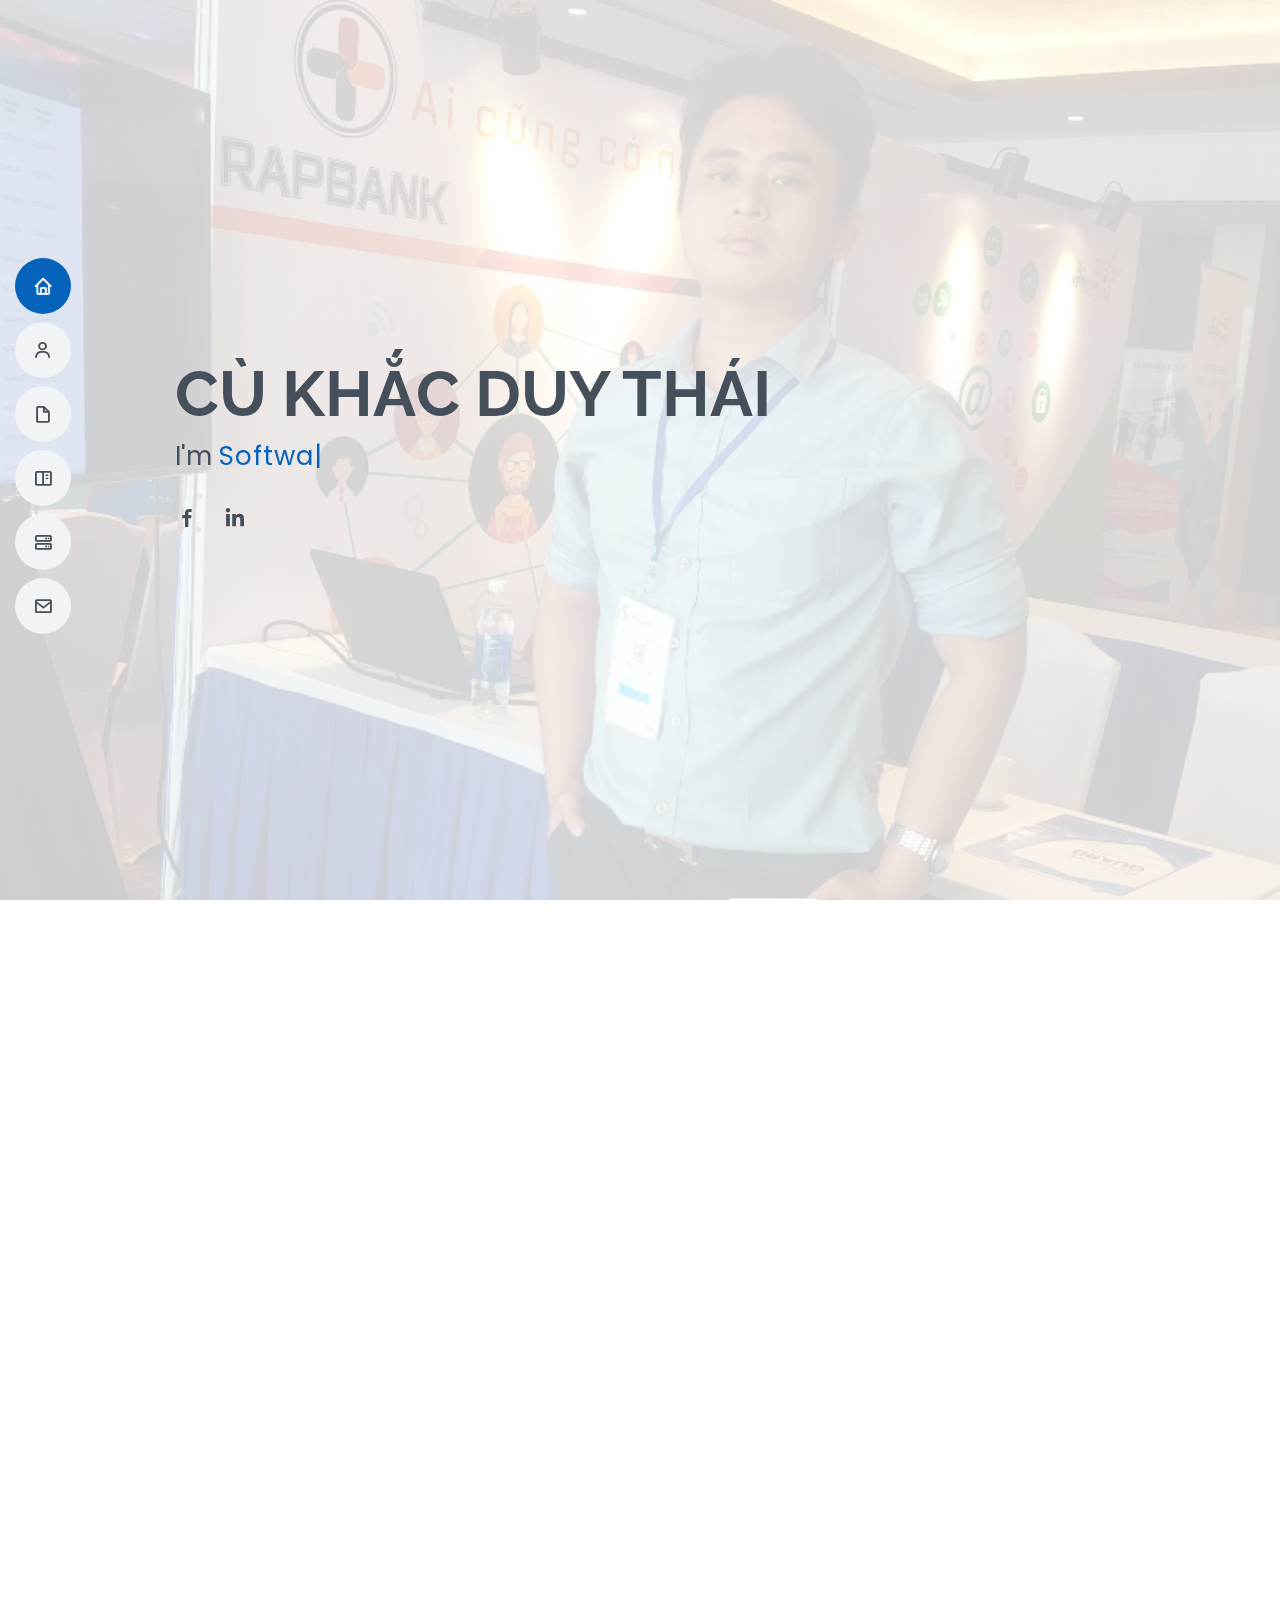
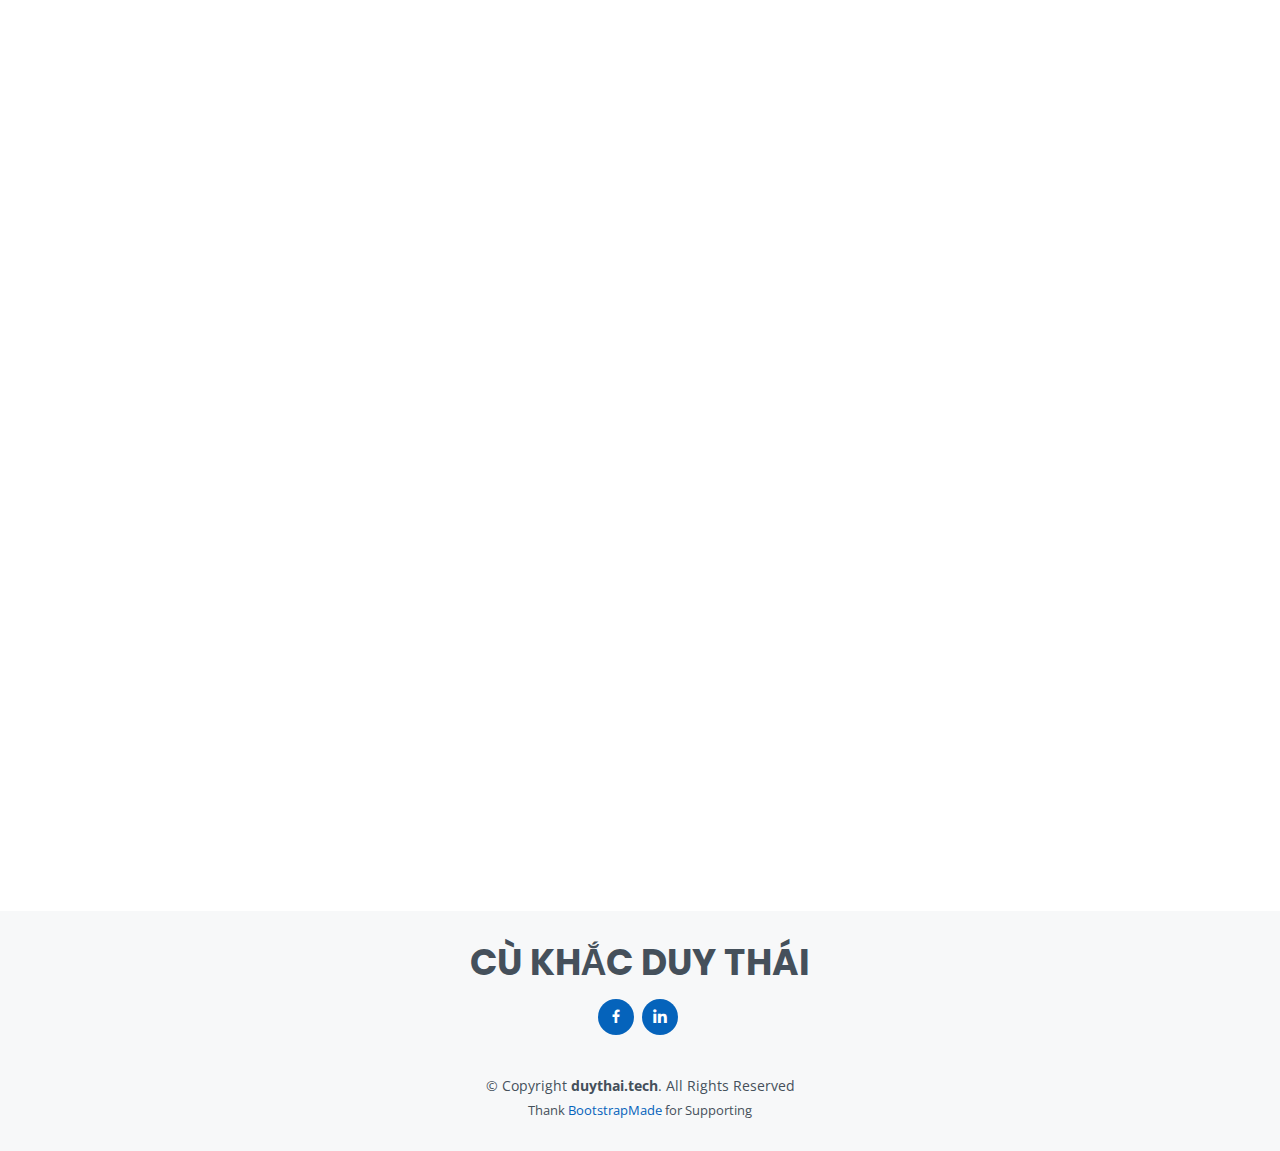
==== commit 3e7e4699: "Update index.html" ====
--- a/index.html
+++ b/index.html
@@ -60,7 +60,7 @@
   <section id="hero" class="d-flex flex-column justify-content-center">
     <div class="container" data-aos="zoom-in" data-aos-delay="100">
       <h1>CÙ KHẮC DUY THÁI</h1>
-      <p>I'm <span class="typed" data-typed-items=" WEB Developer "></span></p>
+      <p>I'm <span class="typed" data-typed-items=" Software Engineer "></span></p>
       <div class="social-links">
   
         <a href="https://www.facebook.com/duythai.art/" class="facebook"><i class="bx bxl-facebook"></i></a>
@@ -87,9 +87,9 @@
             <img src="assets/img/working.png" class="img-fluid" alt="">
           </div>
           <div class="col-lg-8 pt-4 pt-lg-0 content">
-            <h3>I am Websites & Apps Developer.</h3>
+            <h3>I am a Software Engineer.</h3>
             <p class="font-italic">
-              With more than 2 years + of experiences in designing WebApp , I am proud to bring customers better products than expected.
+              With more than 4 years + of experiences in working with WebAp and Business Process (ITSM,CSM...) I am proud to bring customers better products than expected.
             </p>
             <div class="row">
               <div class="col-lg-6">
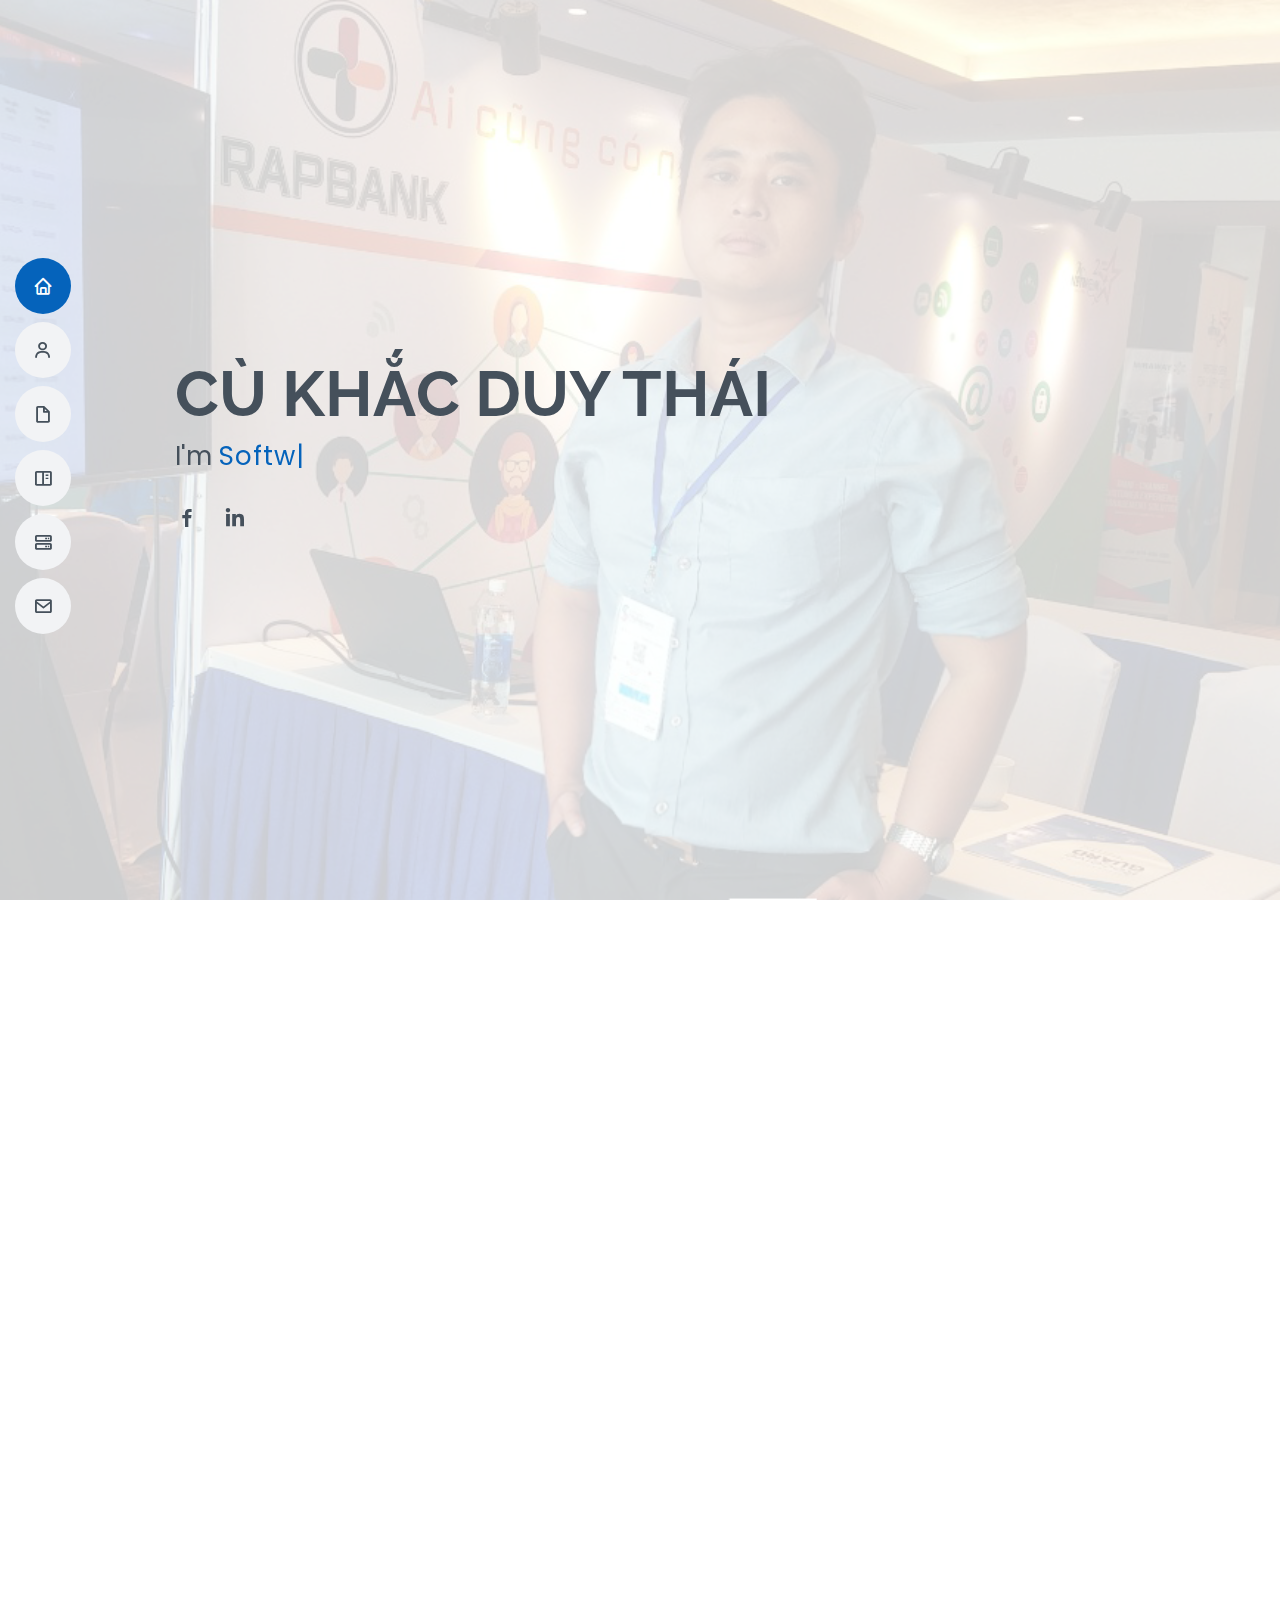
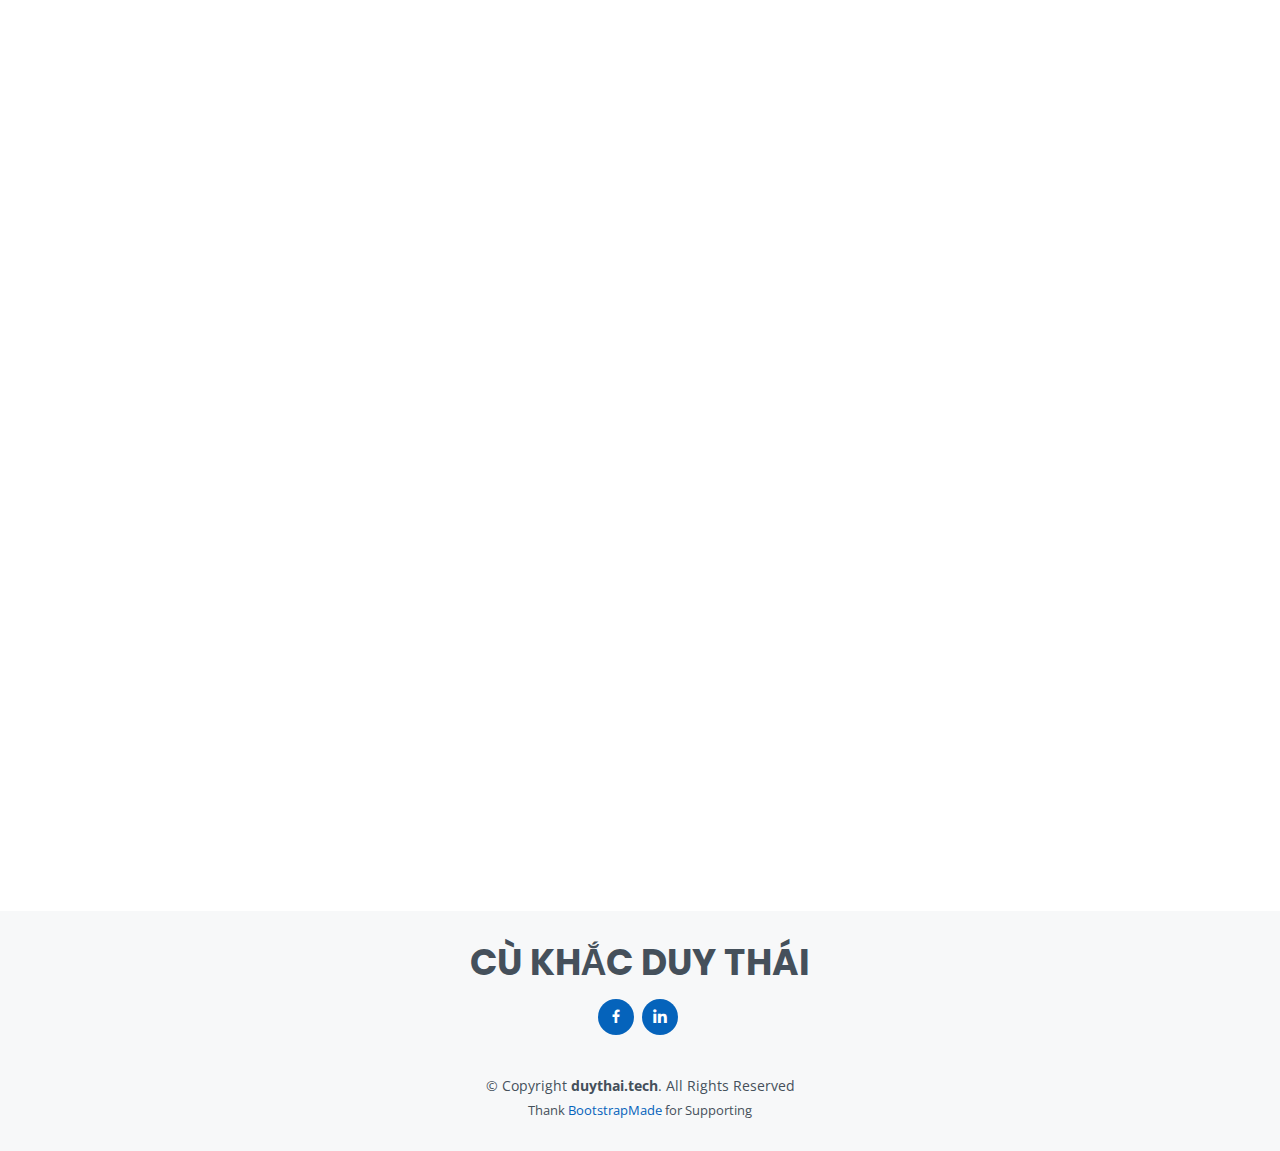
==== commit 83785db2: "Update index.html" ====
--- a/index.html
+++ b/index.html
@@ -102,7 +102,7 @@
               </div>
               <div class="col-lg-6">
                 <ul>
-                  <li><i class="icofont-rounded-right"></i> <strong>Age:</strong> 28</li>
+<!--                   <li><i class="icofont-rounded-right"></i> <strong>Age:</strong> 28</li> -->
                   <li><i class="icofont-rounded-right"></i> <strong>Degree:</strong> Master</li>
                   <li><i class="icofont-rounded-right"></i> <strong>Email:</strong> contact@duythai.tech</li>
                   <li><i class="icofont-rounded-right"></i> <strong>Working Status:</strong> On</li>
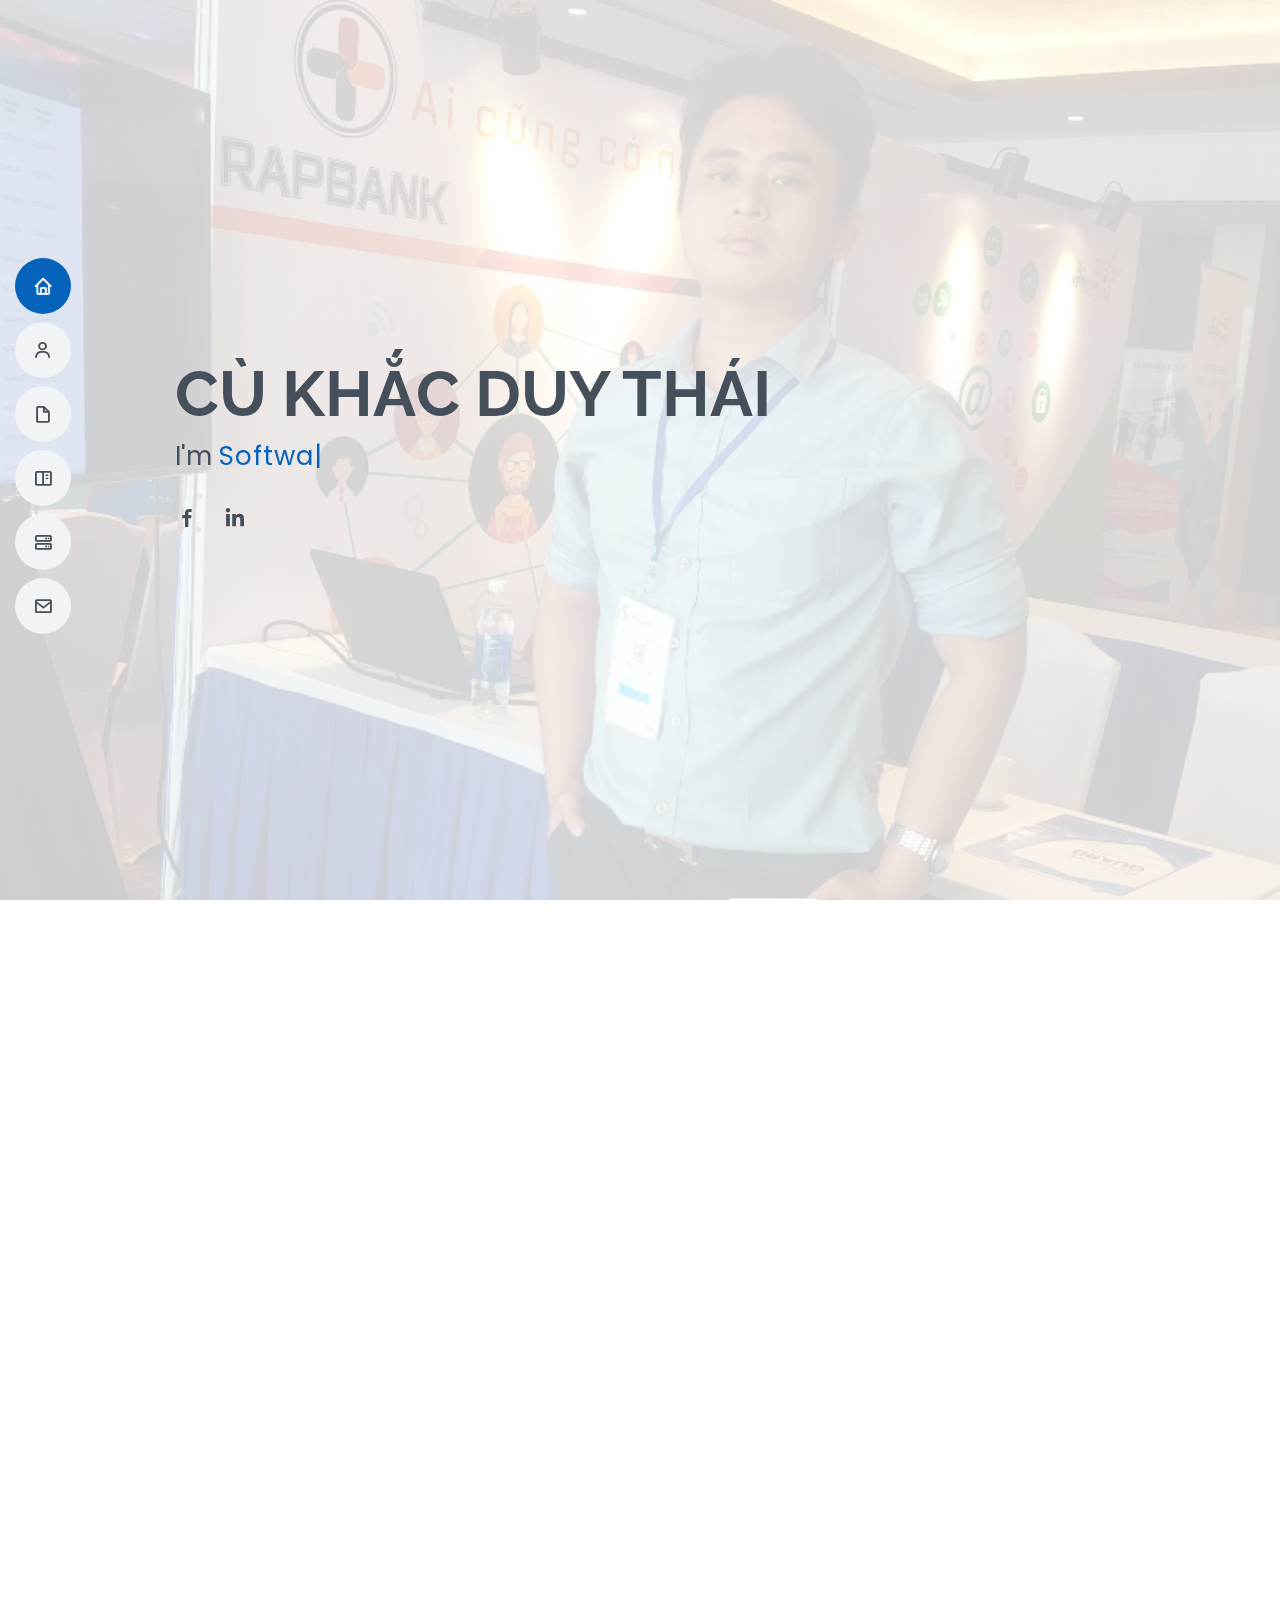
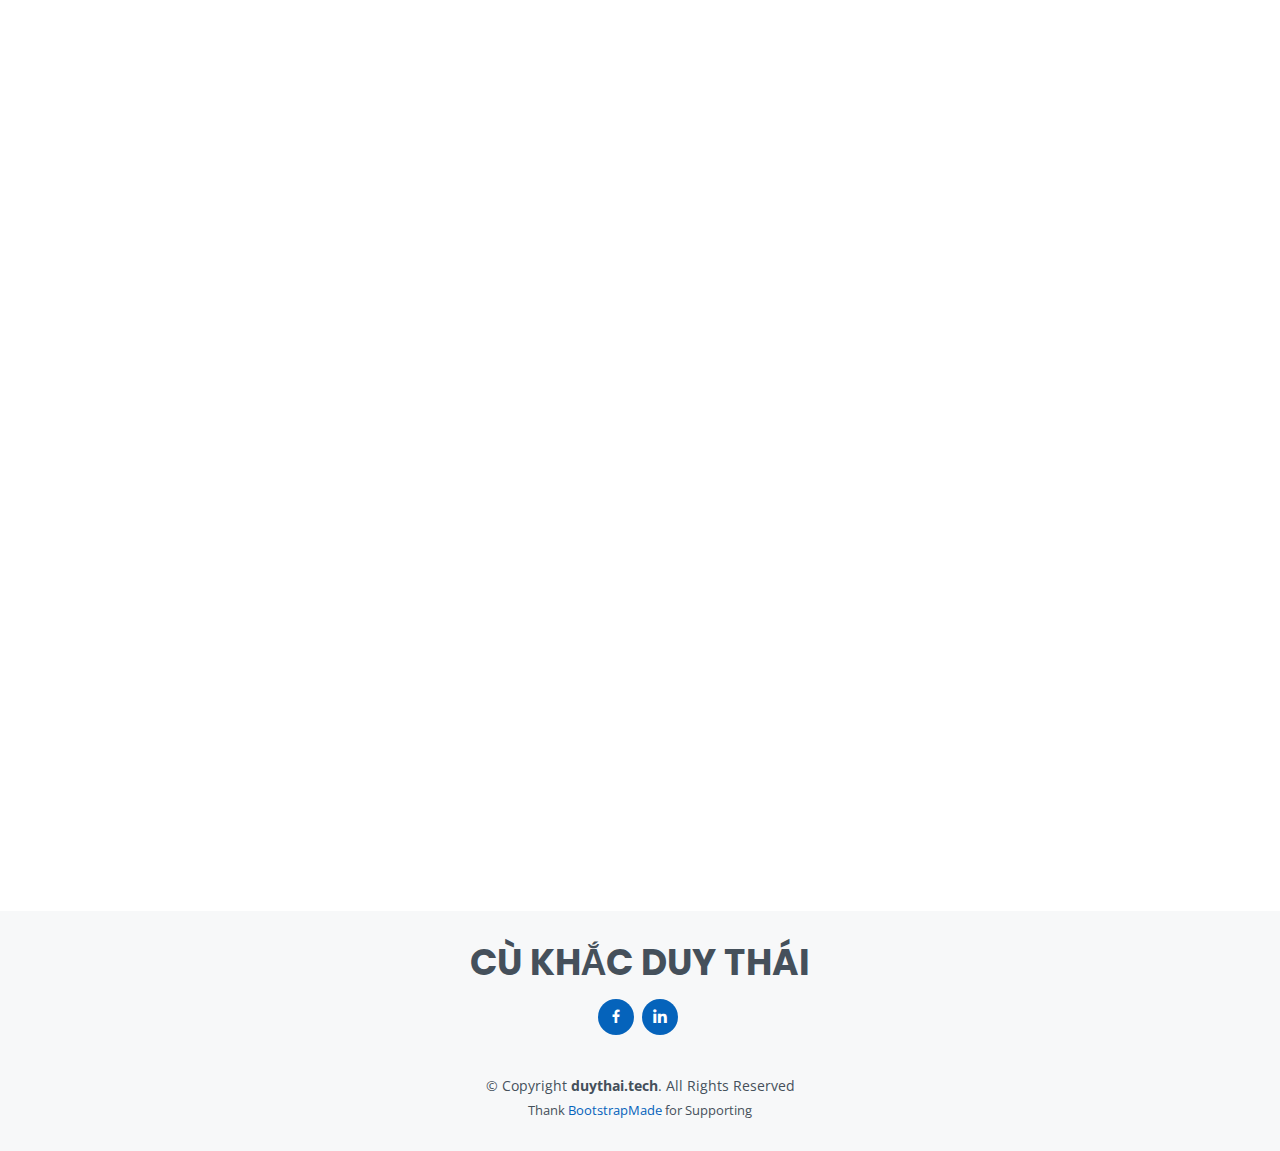
==== commit 449d4d31: "Update index.html" ====
--- a/index.html
+++ b/index.html
@@ -5,7 +5,7 @@
   <meta charset="utf-8">
   <meta content="width=device-width, initial-scale=1.0" name="viewport">
 
-  <title>Web Developer</title>
+  <title>Software Engineer</title>
   <meta content="" name="description">
   <meta content="" name="keywords">
 
@@ -104,13 +104,13 @@
                 <ul>
 <!--                   <li><i class="icofont-rounded-right"></i> <strong>Age:</strong> 28</li> -->
                   <li><i class="icofont-rounded-right"></i> <strong>Degree:</strong> Master</li>
-                  <li><i class="icofont-rounded-right"></i> <strong>Email:</strong> contact@duythai.tech</li>
+                  <li><i class="icofont-rounded-right"></i> <strong>Email:</strong> Thai.CuKhacDuy@outlook.com</li>
                   <li><i class="icofont-rounded-right"></i> <strong>Working Status:</strong> On</li>
                 </ul>
               </div>
             </div>
             <p>
-              Web developer with 2+ years experiences building and operating web-app system from both front-end and back-end, for small and medium sized companys. Sucessfully build-up muti type of digital products
+              Software Engineer with 4+ years experiences  working with WebAp and Business Process (ITSM,CSM...) from both front-end and back-end, for small and medium sized companys. Sucessfully build-up muti type of digital products
             </p>
           </div>
         </div>
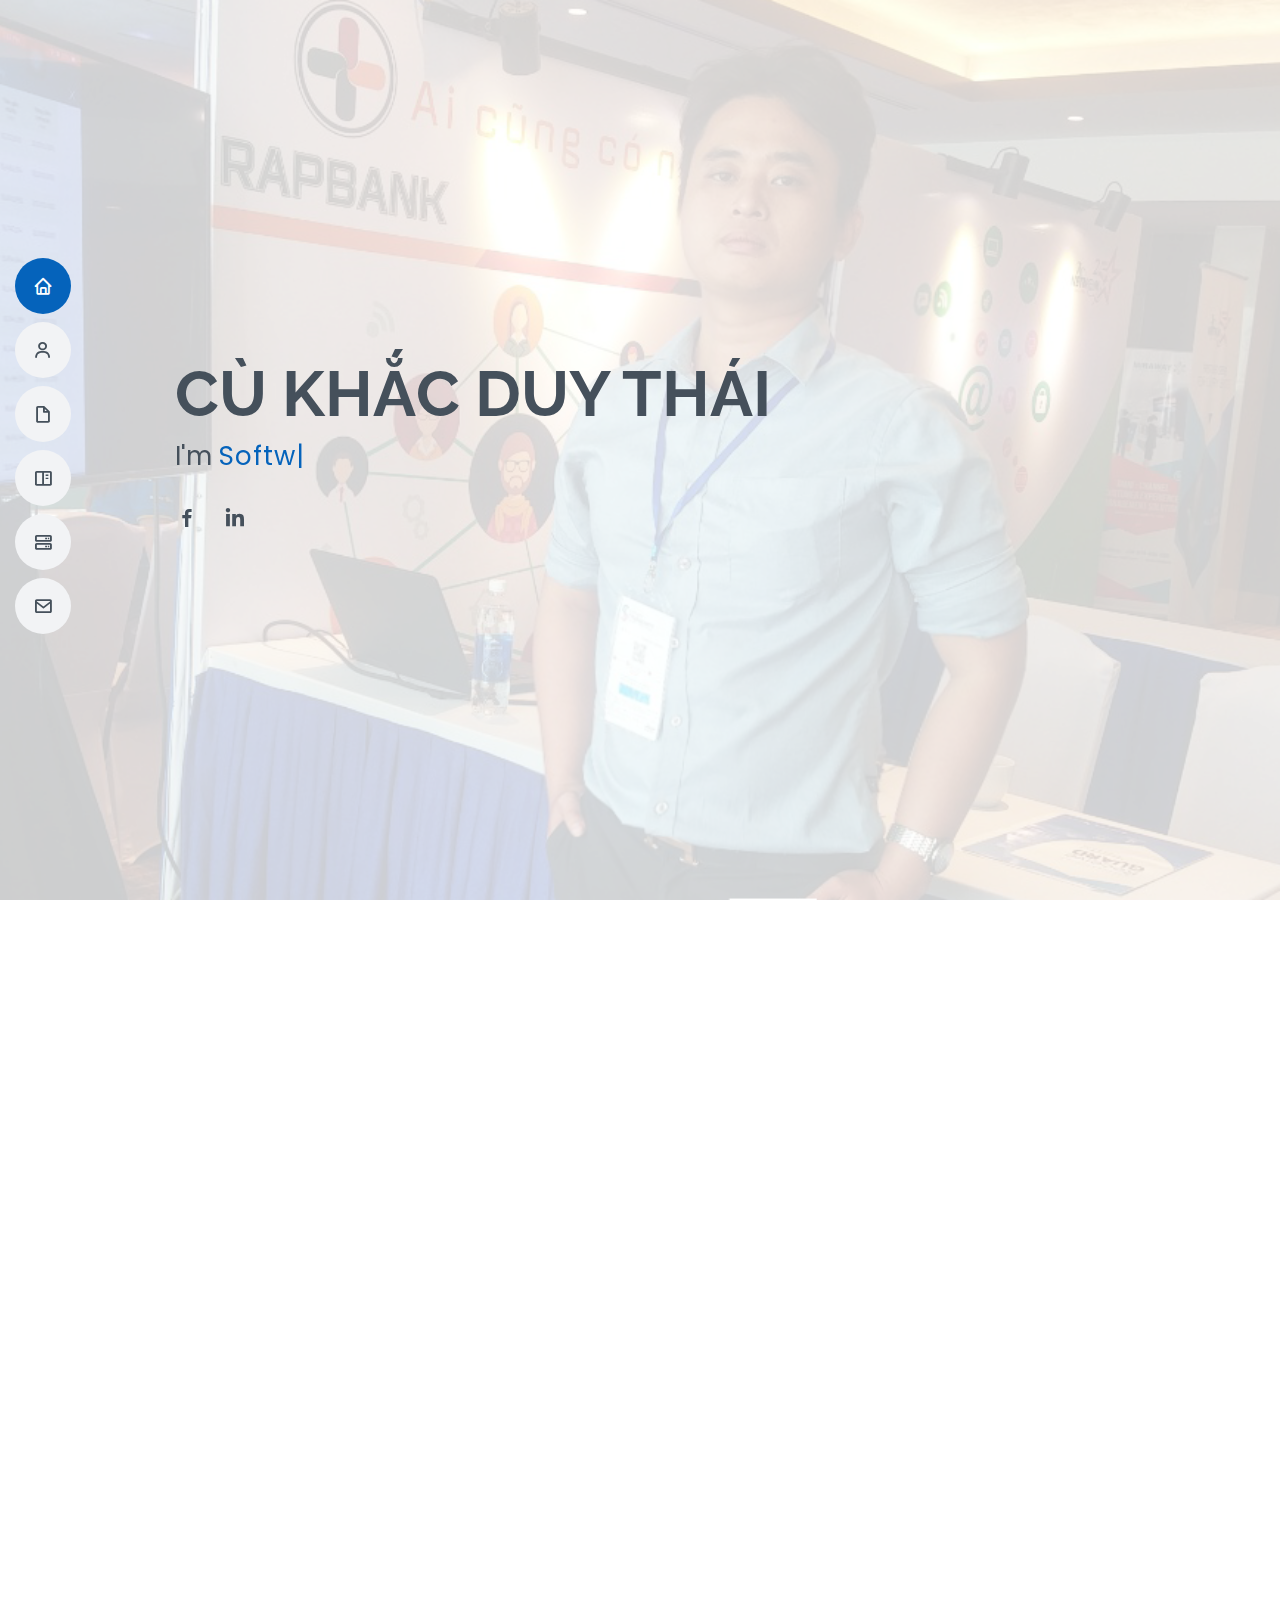
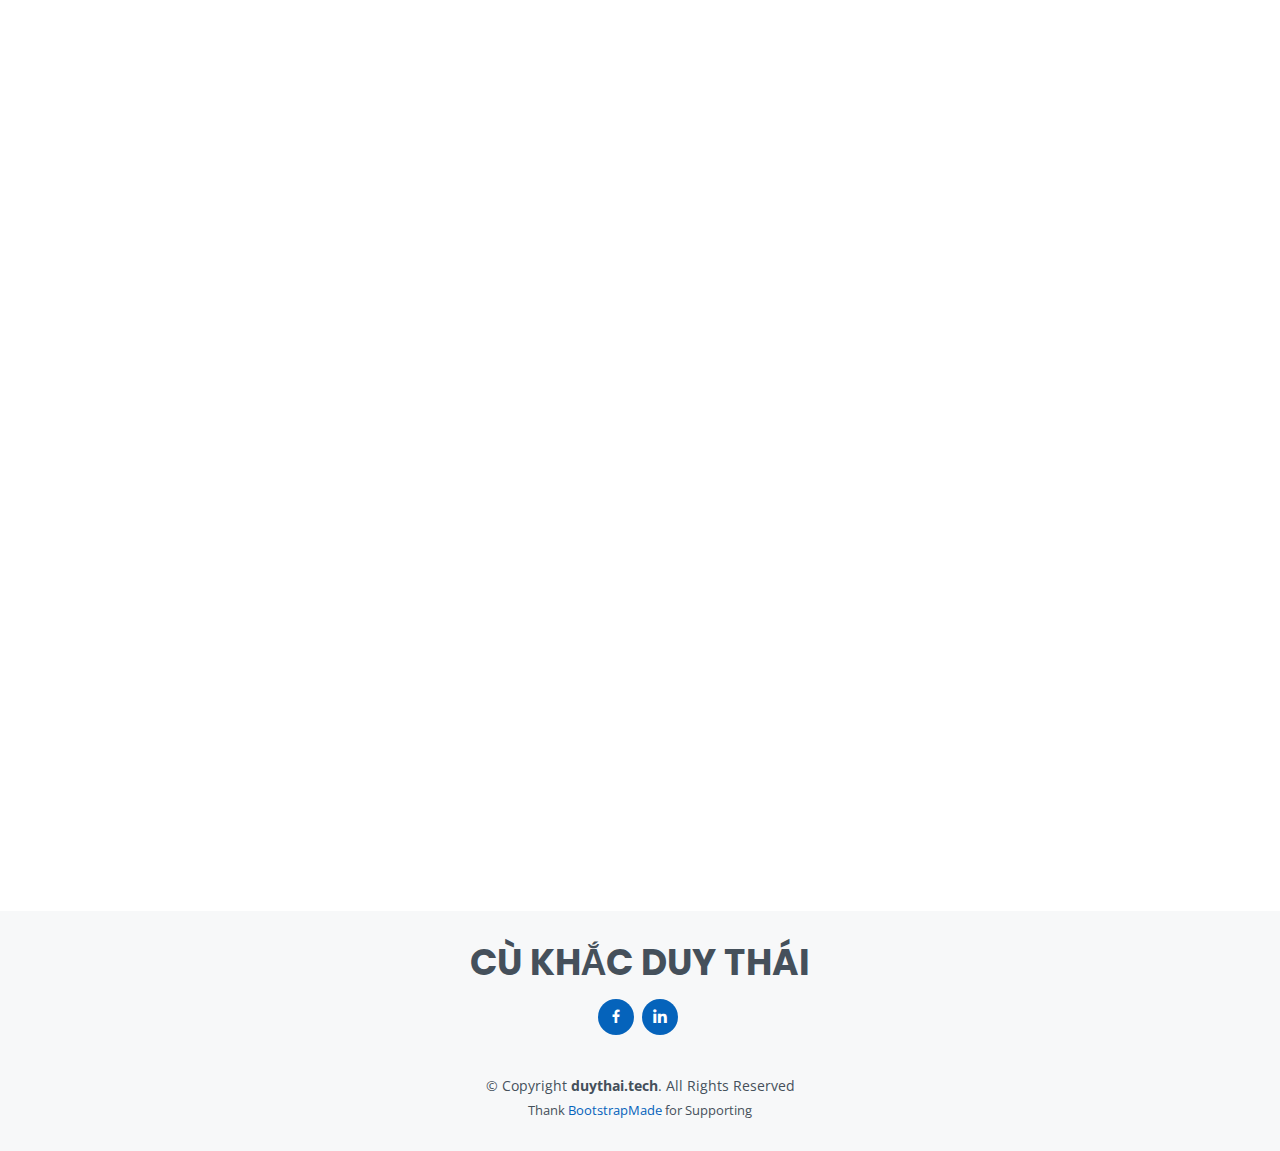
==== commit ce759714: "Update index.html" ====
--- a/index.html
+++ b/index.html
@@ -246,7 +246,7 @@
             <h3 class="resume-title">Sumary</h3>
             <div class="resume-item pb-0">
               <h4>Cù Khắc Duy Thái</h4>
-              <p><em>With more than 3 years of experience in designing websites and applications, I am proud to bring customers better products than expected.</em></p>
+              <p><em>With more than 4 years of experience in designing websites and applications, I am proud to bring customers better products than expected.</em></p>
               <ul>
                 <li>HO CHI MINH city, VietNam</li>
                 <li>035.295.4346</li>
@@ -275,6 +275,17 @@
               <p><em>Kase Edutech </em></p>
               <p>+ PHP && PHP's Framework</p>
               <p>+ API && WORING with API</p>
+            </div>
+             <div class="resume-item">
+              <h4>ServiceNow Certificates</h4>
+              <h5>12-2022</h5>
+              <p><em> ServiceNow System Administrator Certification (CSA) </em></p>
+              <h5>4-2023</h5>
+              <p><em> The ServiceNow Certified Application Developer Exam </em></p>
+              <h5>5-2024</h5>
+              <p><em> The ServiceNow Certified Implementation Specialist – CSM Professional </em></p>
+              <h5>6-2024</h5>
+              <p><em> The ServiceNow Certified Implementation Specialist – Software Asset Management (SAM) Professional  </em></p>
             </div>
           </div>
           <div class="col-lg-6">
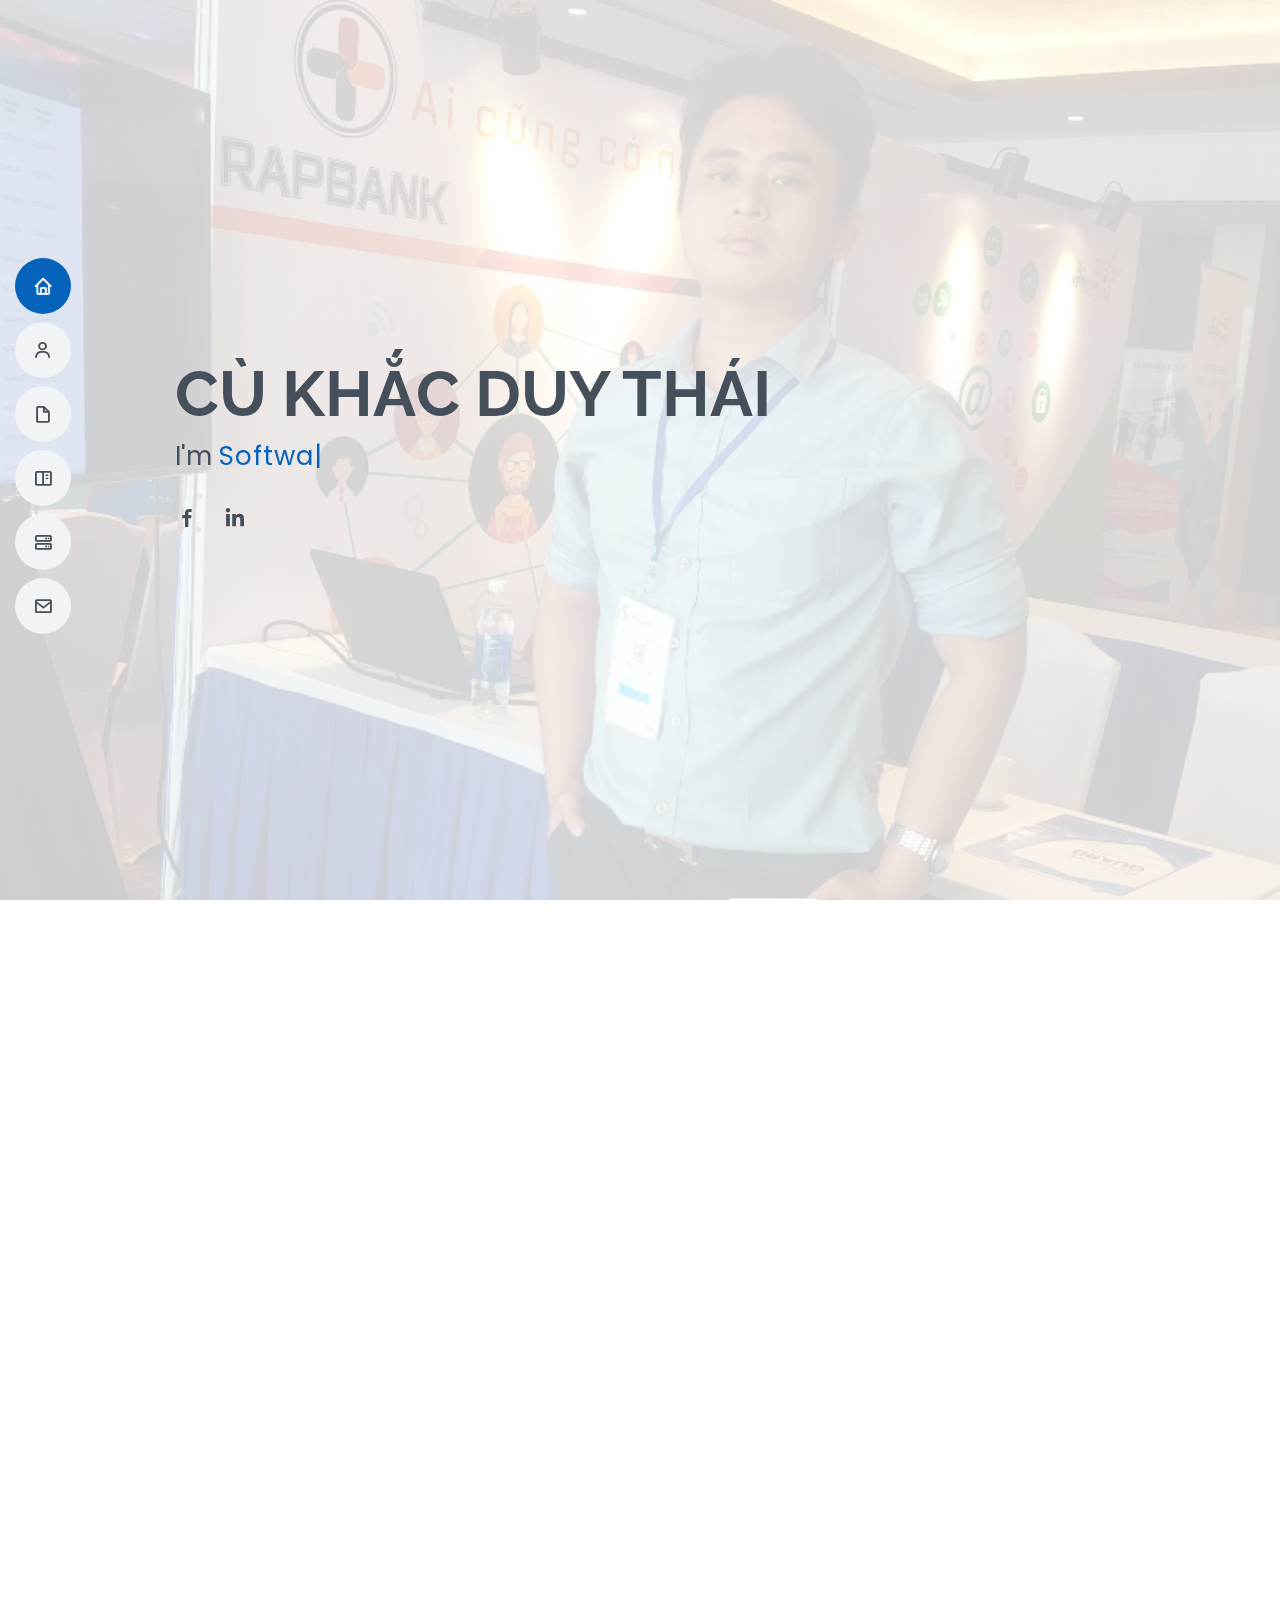
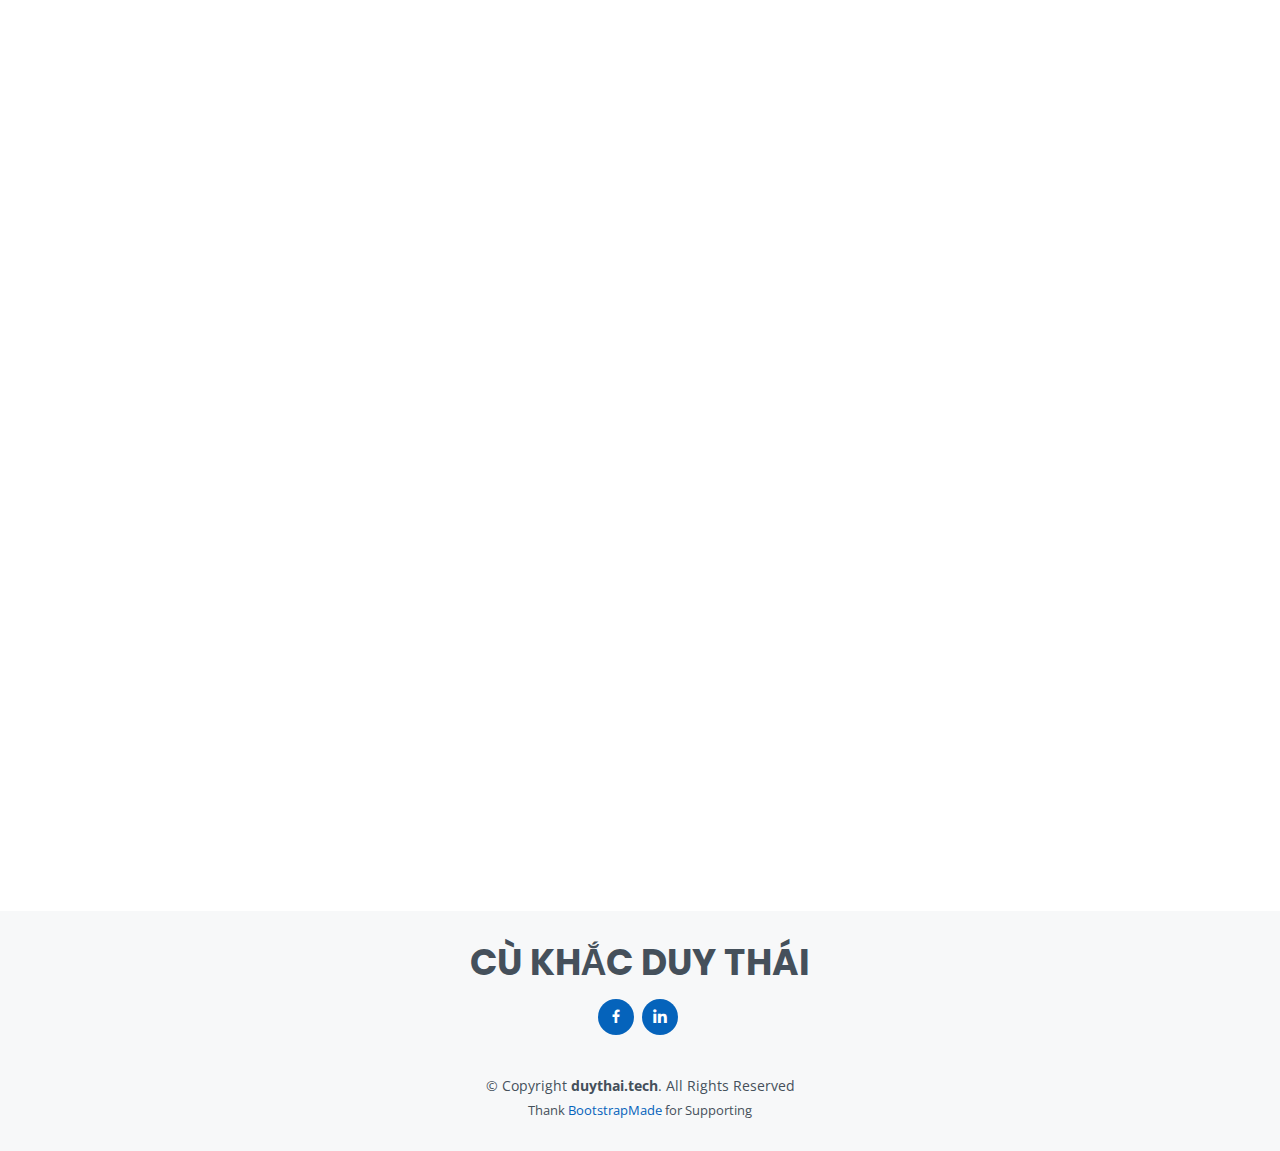
==== commit 54870bbc: "Update index.html" ====
--- a/index.html
+++ b/index.html
@@ -279,13 +279,13 @@
              <div class="resume-item">
               <h4>ServiceNow Certificates</h4>
               <h5>12-2022</h5>
-              <p><em> ServiceNow System Administrator Certification (CSA) </em></p>
+              <p><em>1.ServiceNow System Administrator Certification (CSA) </em></p>
               <h5>4-2023</h5>
-              <p><em> The ServiceNow Certified Application Developer Exam </em></p>
+              <p><em> 2.The ServiceNow Certified Application Developer Exam </em></p>
               <h5>5-2024</h5>
-              <p><em> The ServiceNow Certified Implementation Specialist – CSM Professional </em></p>
+              <p><em> 3.The ServiceNow Certified Implementation Specialist – CSM Professional </em></p>
               <h5>6-2024</h5>
-              <p><em> The ServiceNow Certified Implementation Specialist – Software Asset Management (SAM) Professional  </em></p>
+              <p><em> 4.The ServiceNow Certified Implementation Specialist – Software Asset Management (SAM) Professional  </em></p>
             </div>
           </div>
           <div class="col-lg-6">
